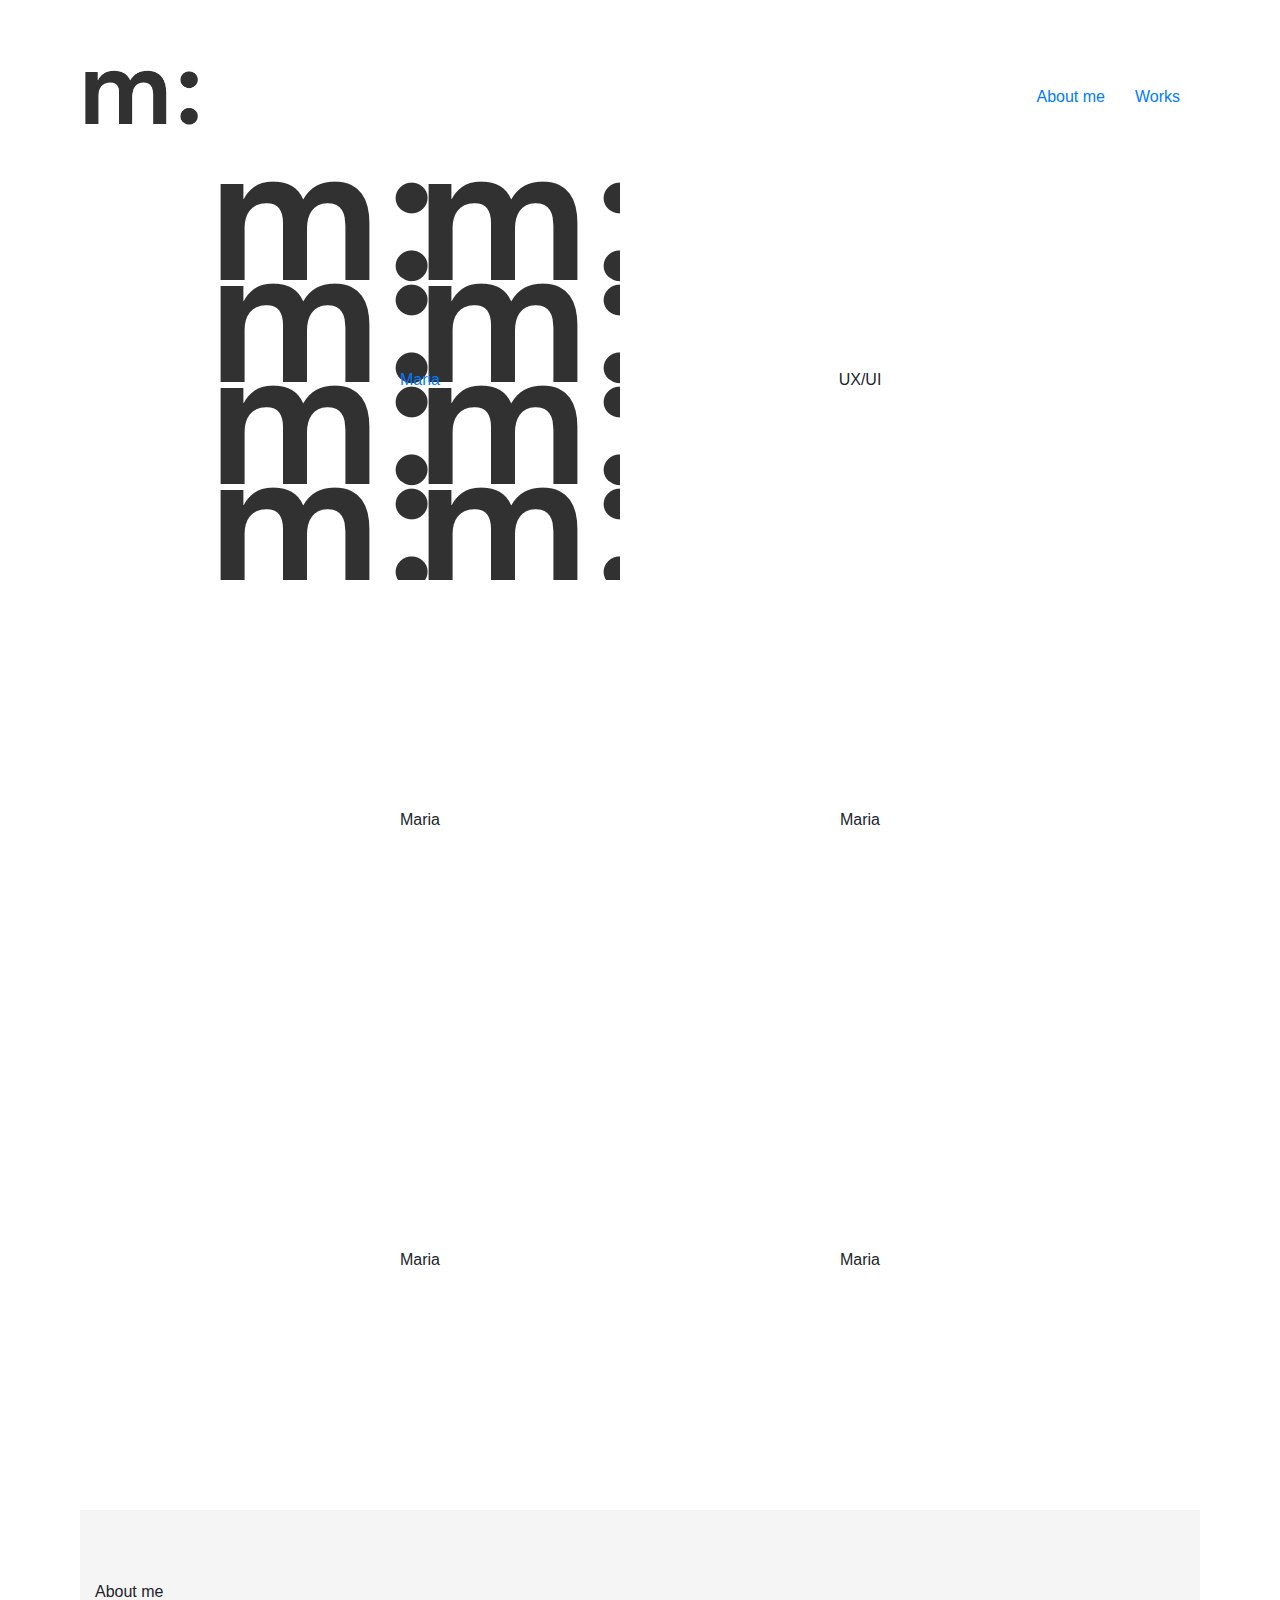
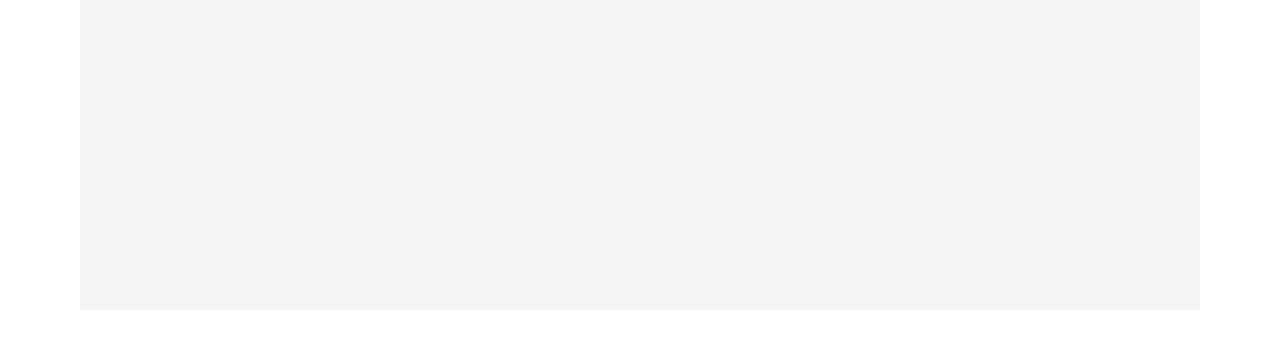
==== index.html @ 59ff1532 "Jueves_25" ====
<html>
    <head>
        <title>María Villar</title>
          <meta charset="UTF-8">
          <meta name="viewport" content="width=device-width, initial-scale=1.0">
          <meta http-equiv="X-UA-Compatible" content="ie=edge">

  <link rel="stylesheet" href="css/reset.css" />
  <link rel="stylesheet" href="css/flexbox.css">

  <link rel="stylesheet" href="https://stackpath.bootstrapcdn.com/bootstrap/4.3.1/css/bootstrap.min.css" integrity="sha384-ggOyR0iXCbMQv3Xipma34MD+dH/1fQ784/j6cY/iJTQUOhcWr7x9JvoRxT2MZw1T" crossorigin="anonymous">
  <script src="https://stackpath.bootstrapcdn.com/bootstrap/4.3.1/js/bootstrap.min.js" integrity="sha384-JjSmVgyd0p3pXB1rRibZUAYoIIy6OrQ6VrjIEaFf/nJGzIxFDsf4x0xIM+B07jRM" crossorigin="anonymous"></script>
  <script src="https://code.jquery.com/jquery-3.3.1.slim.min.js" integrity="sha384-q8i/X+965DzO0rT7abK41JStQIAqVgRVzpbzo5smXKp4YfRvH+8abtTE1Pi6jizo" crossorigin="anonymous"></script>
  <script src="https://cdnjs.cloudflare.com/ajax/libs/popper.js/1.14.7/umd/popper.min.js" integrity="sha384-UO2eT0CpHqdSJQ6hJty5KVphtPhzWj9WO1clHTMGa3JDZwrnQq4sF86dIHNDz0W1" crossorigin="anonymous"></script>
  
  <link rel="stylesheet" href="css/styles.css" />

    </head>
    <body>
    <header>
        <div class="container"> 
					<a href="index.html>">
						<img class="mediana" src="./img/l.png"/>
					</a>
           
        <nav class="topnav-right">
					<ul class="menu">         
						<li><a href="index.html">About me</a></li>
						<li><a href="index.html">Works</a></li>
					</ul>
                    
       </nav>
      </header >
      
  <main>
    <div id="container-boxes"> 

				<div class="box" id="box-img-1">
					<a href="http://home"> 
						Maria
					</a>  
				</div>
		
				<div class="box">UX/UI</div>
				<div class="box">Maria</div>
				<div class="box">Maria</div>
				<div class="box">Maria</div>
				<div class="box">Maria</div>
				

				
			  <section class="box2">
				   <div class="container">About me</div>
        </section>
				
	


    </div>
   
</main>

    </body>
</html>
---- css/flexbox.css ----
.container,.container-fluid{margin-right:auto;margin-left:auto}.container-fluid{padding-right:2rem;padding-left:2rem}.row{box-sizing:border-box;display:-webkit-box;display:-ms-flexbox;display:flex;-webkit-box-flex:0;-ms-flex:0 1 auto;flex:0 1 auto;-webkit-box-orient:horizontal;-webkit-box-direction:normal;-ms-flex-direction:row;flex-direction:row;-ms-flex-wrap:wrap;flex-wrap:wrap;margin-right:-.5rem;margin-left:-.5rem}.row.reverse{-webkit-box-orient:horizontal;-webkit-box-direction:reverse;-ms-flex-direction:row-reverse;flex-direction:row-reverse}.col.reverse{-webkit-box-orient:vertical;-webkit-box-direction:reverse;-ms-flex-direction:column-reverse;flex-direction:column-reverse}.col-xs,.col-xs-1,.col-xs-10,.col-xs-11,.col-xs-12,.col-xs-2,.col-xs-3,.col-xs-4,.col-xs-5,.col-xs-6,.col-xs-7,.col-xs-8,.col-xs-9,.col-xs-offset-0,.col-xs-offset-1,.col-xs-offset-10,.col-xs-offset-11,.col-xs-offset-12,.col-xs-offset-2,.col-xs-offset-3,.col-xs-offset-4,.col-xs-offset-5,.col-xs-offset-6,.col-xs-offset-7,.col-xs-offset-8,.col-xs-offset-9{box-sizing:border-box;-webkit-box-flex:0;-ms-flex:0 0 auto;flex:0 0 auto;padding-right:.5rem;padding-left:.5rem}.col-xs{-webkit-box-flex:1;-ms-flex-positive:1;flex-grow:1;-ms-flex-preferred-size:0;flex-basis:0;max-width:100%}.col-xs-1{-ms-flex-preferred-size:8.33333333%;flex-basis:8.33333333%;max-width:8.33333333%}.col-xs-2{-ms-flex-preferred-size:16.66666667%;flex-basis:16.66666667%;max-width:16.66666667%}.col-xs-3{-ms-flex-preferred-size:25%;flex-basis:25%;max-width:25%}.col-xs-4{-ms-flex-preferred-size:33.33333333%;flex-basis:33.33333333%;max-width:33.33333333%}.col-xs-5{-ms-flex-preferred-size:41.66666667%;flex-basis:41.66666667%;max-width:41.66666667%}.col-xs-6{-ms-flex-preferred-size:50%;flex-basis:50%;max-width:50%}.col-xs-7{-ms-flex-preferred-size:58.33333333%;flex-basis:58.33333333%;max-width:58.33333333%}.col-xs-8{-ms-flex-preferred-size:66.66666667%;flex-basis:66.66666667%;max-width:66.66666667%}.col-xs-9{-ms-flex-preferred-size:75%;flex-basis:75%;max-width:75%}.col-xs-10{-ms-flex-preferred-size:83.33333333%;flex-basis:83.33333333%;max-width:83.33333333%}.col-xs-11{-ms-flex-preferred-size:91.66666667%;flex-basis:91.66666667%;max-width:91.66666667%}.col-xs-12{-ms-flex-preferred-size:100%;flex-basis:100%;max-width:100%}.col-xs-offset-0{margin-left:0}.col-xs-offset-1{margin-left:8.33333333%}.col-xs-offset-2{margin-left:16.66666667%}.col-xs-offset-3{margin-left:25%}.col-xs-offset-4{margin-left:33.33333333%}.col-xs-offset-5{margin-left:41.66666667%}.col-xs-offset-6{margin-left:50%}.col-xs-offset-7{margin-left:58.33333333%}.col-xs-offset-8{margin-left:66.66666667%}.col-xs-offset-9{margin-left:75%}.col-xs-offset-10{margin-left:83.33333333%}.col-xs-offset-11{margin-left:91.66666667%}.start-xs{-webkit-box-pack:start;-ms-flex-pack:start;justify-content:flex-start;text-align:start}.center-xs{-webkit-box-pack:center;-ms-flex-pack:center;justify-content:center;text-align:center}.end-xs{-webkit-box-pack:end;-ms-flex-pack:end;justify-content:flex-end;text-align:end}.top-xs{-webkit-box-align:start;-ms-flex-align:start;align-items:flex-start}.middle-xs{-webkit-box-align:center;-ms-flex-align:center;align-items:center}.bottom-xs{-webkit-box-align:end;-ms-flex-align:end;align-items:flex-end}.around-xs{-ms-flex-pack:distribute;justify-content:space-around}.between-xs{-webkit-box-pack:justify;-ms-flex-pack:justify;justify-content:space-between}.first-xs{-webkit-box-ordinal-group:0;-ms-flex-order:-1;order:-1}.last-xs{-webkit-box-ordinal-group:2;-ms-flex-order:1;order:1}@media only screen and (min-width:48em){.container{width:49rem}.col-sm,.col-sm-1,.col-sm-10,.col-sm-11,.col-sm-12,.col-sm-2,.col-sm-3,.col-sm-4,.col-sm-5,.col-sm-6,.col-sm-7,.col-sm-8,.col-sm-9,.col-sm-offset-0,.col-sm-offset-1,.col-sm-offset-10,.col-sm-offset-11,.col-sm-offset-12,.col-sm-offset-2,.col-sm-offset-3,.col-sm-offset-4,.col-sm-offset-5,.col-sm-offset-6,.col-sm-offset-7,.col-sm-offset-8,.col-sm-offset-9{box-sizing:border-box;-webkit-box-flex:0;-ms-flex:0 0 auto;flex:0 0 auto;padding-right:.5rem;padding-left:.5rem}.col-sm{-webkit-box-flex:1;-ms-flex-positive:1;flex-grow:1;-ms-flex-preferred-size:0;flex-basis:0;max-width:100%}.col-sm-1{-ms-flex-preferred-size:8.33333333%;flex-basis:8.33333333%;max-width:8.33333333%}.col-sm-2{-ms-flex-preferred-size:16.66666667%;flex-basis:16.66666667%;max-width:16.66666667%}.col-sm-3{-ms-flex-preferred-size:25%;flex-basis:25%;max-width:25%}.col-sm-4{-ms-flex-preferred-size:33.33333333%;flex-basis:33.33333333%;max-width:33.33333333%}.col-sm-5{-ms-flex-preferred-size:41.66666667%;flex-basis:41.66666667%;max-width:41.66666667%}.col-sm-6{-ms-flex-preferred-size:50%;flex-basis:50%;max-width:50%}.col-sm-7{-ms-flex-preferred-size:58.33333333%;flex-basis:58.33333333%;max-width:58.33333333%}.col-sm-8{-ms-flex-preferred-size:66.66666667%;flex-basis:66.66666667%;max-width:66.66666667%}.col-sm-9{-ms-flex-preferred-size:75%;flex-basis:75%;max-width:75%}.col-sm-10{-ms-flex-preferred-size:83.33333333%;flex-basis:83.33333333%;max-width:83.33333333%}.col-sm-11{-ms-flex-preferred-size:91.66666667%;flex-basis:91.66666667%;max-width:91.66666667%}.col-sm-12{-ms-flex-preferred-size:100%;flex-basis:100%;max-width:100%}.col-sm-offset-0{margin-left:0}.col-sm-offset-1{margin-left:8.33333333%}.col-sm-offset-2{margin-left:16.66666667%}.col-sm-offset-3{margin-left:25%}.col-sm-offset-4{margin-left:33.33333333%}.col-sm-offset-5{margin-left:41.66666667%}.col-sm-offset-6{margin-left:50%}.col-sm-offset-7{margin-left:58.33333333%}.col-sm-offset-8{margin-left:66.66666667%}.col-sm-offset-9{margin-left:75%}.col-sm-offset-10{margin-left:83.33333333%}.col-sm-offset-11{margin-left:91.66666667%}.start-sm{-webkit-box-pack:start;-ms-flex-pack:start;justify-content:flex-start;text-align:start}.center-sm{-webkit-box-pack:center;-ms-flex-pack:center;justify-content:center;text-align:center}.end-sm{-webkit-box-pack:end;-ms-flex-pack:end;justify-content:flex-end;text-align:end}.top-sm{-webkit-box-align:start;-ms-flex-align:start;align-items:flex-start}.middle-sm{-webkit-box-align:center;-ms-flex-align:center;align-items:center}.bottom-sm{-webkit-box-align:end;-ms-flex-align:end;align-items:flex-end}.around-sm{-ms-flex-pack:distribute;justify-content:space-around}.between-sm{-webkit-box-pack:justify;-ms-flex-pack:justify;justify-content:space-between}.first-sm{-webkit-box-ordinal-group:0;-ms-flex-order:-1;order:-1}.last-sm{-webkit-box-ordinal-group:2;-ms-flex-order:1;order:1}}@media only screen and (min-width:64em){.container{width:65rem}.col-md,.col-md-1,.col-md-10,.col-md-11,.col-md-12,.col-md-2,.col-md-3,.col-md-4,.col-md-5,.col-md-6,.col-md-7,.col-md-8,.col-md-9,.col-md-offset-0,.col-md-offset-1,.col-md-offset-10,.col-md-offset-11,.col-md-offset-12,.col-md-offset-2,.col-md-offset-3,.col-md-offset-4,.col-md-offset-5,.col-md-offset-6,.col-md-offset-7,.col-md-offset-8,.col-md-offset-9{box-sizing:border-box;-webkit-box-flex:0;-ms-flex:0 0 auto;flex:0 0 auto;padding-right:.5rem;padding-left:.5rem}.col-md{-webkit-box-flex:1;-ms-flex-positive:1;flex-grow:1;-ms-flex-preferred-size:0;flex-basis:0;max-width:100%}.col-md-1{-ms-flex-preferred-size:8.33333333%;flex-basis:8.33333333%;max-width:8.33333333%}.col-md-2{-ms-flex-preferred-size:16.66666667%;flex-basis:16.66666667%;max-width:16.66666667%}.col-md-3{-ms-flex-preferred-size:25%;flex-basis:25%;max-width:25%}.col-md-4{-ms-flex-preferred-size:33.33333333%;flex-basis:33.33333333%;max-width:33.33333333%}.col-md-5{-ms-flex-preferred-size:41.66666667%;flex-basis:41.66666667%;max-width:41.66666667%}.col-md-6{-ms-flex-preferred-size:50%;flex-basis:50%;max-width:50%}.col-md-7{-ms-flex-preferred-size:58.33333333%;flex-basis:58.33333333%;max-width:58.33333333%}.col-md-8{-ms-flex-preferred-size:66.66666667%;flex-basis:66.66666667%;max-width:66.66666667%}.col-md-9{-ms-flex-preferred-size:75%;flex-basis:75%;max-width:75%}.col-md-10{-ms-flex-preferred-size:83.33333333%;flex-basis:83.33333333%;max-width:83.33333333%}.col-md-11{-ms-flex-preferred-size:91.66666667%;flex-basis:91.66666667%;max-width:91.66666667%}.col-md-12{-ms-flex-preferred-size:100%;flex-basis:100%;max-width:100%}.col-md-offset-0{margin-left:0}.col-md-offset-1{margin-left:8.33333333%}.col-md-offset-2{margin-left:16.66666667%}.col-md-offset-3{margin-left:25%}.col-md-offset-4{margin-left:33.33333333%}.col-md-offset-5{margin-left:41.66666667%}.col-md-offset-6{margin-left:50%}.col-md-offset-7{margin-left:58.33333333%}.col-md-offset-8{margin-left:66.66666667%}.col-md-offset-9{margin-left:75%}.col-md-offset-10{margin-left:83.33333333%}.col-md-offset-11{margin-left:91.66666667%}.start-md{-webkit-box-pack:start;-ms-flex-pack:start;justify-content:flex-start;text-align:start}.center-md{-webkit-box-pack:center;-ms-flex-pack:center;justify-content:center;text-align:center}.end-md{-webkit-box-pack:end;-ms-flex-pack:end;justify-content:flex-end;text-align:end}.top-md{-webkit-box-align:start;-ms-flex-align:start;align-items:flex-start}.middle-md{-webkit-box-align:center;-ms-flex-align:center;align-items:center}.bottom-md{-webkit-box-align:end;-ms-flex-align:end;align-items:flex-end}.around-md{-ms-flex-pack:distribute;justify-content:space-around}.between-md{-webkit-box-pack:justify;-ms-flex-pack:justify;justify-content:space-between}.first-md{-webkit-box-ordinal-group:0;-ms-flex-order:-1;order:-1}.last-md{-webkit-box-ordinal-group:2;-ms-flex-order:1;order:1}}@media only screen and (min-width:75em){.container{width:76rem}.col-lg,.col-lg-1,.col-lg-10,.col-lg-11,.col-lg-12,.col-lg-2,.col-lg-3,.col-lg-4,.col-lg-5,.col-lg-6,.col-lg-7,.col-lg-8,.col-lg-9,.col-lg-offset-0,.col-lg-offset-1,.col-lg-offset-10,.col-lg-offset-11,.col-lg-offset-12,.col-lg-offset-2,.col-lg-offset-3,.col-lg-offset-4,.col-lg-offset-5,.col-lg-offset-6,.col-lg-offset-7,.col-lg-offset-8,.col-lg-offset-9{box-sizing:border-box;-webkit-box-flex:0;-ms-flex:0 0 auto;flex:0 0 auto;padding-right:.5rem;padding-left:.5rem}.col-lg{-webkit-box-flex:1;-ms-flex-positive:1;flex-grow:1;-ms-flex-preferred-size:0;flex-basis:0;max-width:100%}.col-lg-1{-ms-flex-preferred-size:8.33333333%;flex-basis:8.33333333%;max-width:8.33333333%}.col-lg-2{-ms-flex-preferred-size:16.66666667%;flex-basis:16.66666667%;max-width:16.66666667%}.col-lg-3{-ms-flex-preferred-size:25%;flex-basis:25%;max-width:25%}.col-lg-4{-ms-flex-preferred-size:33.33333333%;flex-basis:33.33333333%;max-width:33.33333333%}.col-lg-5{-ms-flex-preferred-size:41.66666667%;flex-basis:41.66666667%;max-width:41.66666667%}.col-lg-6{-ms-flex-preferred-size:50%;flex-basis:50%;max-width:50%}.col-lg-7{-ms-flex-preferred-size:58.33333333%;flex-basis:58.33333333%;max-width:58.33333333%}.col-lg-8{-ms-flex-preferred-size:66.66666667%;flex-basis:66.66666667%;max-width:66.66666667%}.col-lg-9{-ms-flex-preferred-size:75%;flex-basis:75%;max-width:75%}.col-lg-10{-ms-flex-preferred-size:83.33333333%;flex-basis:83.33333333%;max-width:83.33333333%}.col-lg-11{-ms-flex-preferred-size:91.66666667%;flex-basis:91.66666667%;max-width:91.66666667%}.col-lg-12{-ms-flex-preferred-size:100%;flex-basis:100%;max-width:100%}.col-lg-offset-0{margin-left:0}.col-lg-offset-1{margin-left:8.33333333%}.col-lg-offset-2{margin-left:16.66666667%}.col-lg-offset-3{margin-left:25%}.col-lg-offset-4{margin-left:33.33333333%}.col-lg-offset-5{margin-left:41.66666667%}.col-lg-offset-6{margin-left:50%}.col-lg-offset-7{margin-left:58.33333333%}.col-lg-offset-8{margin-left:66.66666667%}.col-lg-offset-9{margin-left:75%}.col-lg-offset-10{margin-left:83.33333333%}.col-lg-offset-11{margin-left:91.66666667%}.start-lg{-webkit-box-pack:start;-ms-flex-pack:start;justify-content:flex-start;text-align:start}.center-lg{-webkit-box-pack:center;-ms-flex-pack:center;justify-content:center;text-align:center}.end-lg{-webkit-box-pack:end;-ms-flex-pack:end;justify-content:flex-end;text-align:end}.top-lg{-webkit-box-align:start;-ms-flex-align:start;align-items:flex-start}.middle-lg{-webkit-box-align:center;-ms-flex-align:center;align-items:center}.bottom-lg{-webkit-box-align:end;-ms-flex-align:end;align-items:flex-end}.around-lg{-ms-flex-pack:distribute;justify-content:space-around}.between-lg{-webkit-box-pack:justify;-ms-flex-pack:justify;justify-content:space-between}.first-lg{-webkit-box-ordinal-group:0;-ms-flex-order:-1;order:-1}.last-lg{-webkit-box-ordinal-group:2;-ms-flex-order:1;order:1}}
---- css/styles.css ----
@font-face {
    font-family: "Nunito";
    src: url(font-family: 'Nunito', sans-serif;);
  }


.container {
	padding-top: 70px;
	padding-bottom: 20px;
	display: flex;
	justify-content: space-between;
}


img.mediana {
	width: 113px; 
	height: 55px;
}

.menu {
	display: flex;
}

.menu li {
	list-style-type: none;
	margin: 0;
	padding:0;
	
}
  
.menu li a {
	display: block;
	padding: 15px;
	position: relative;
}

.menu li a:hover {
	text-decoration: none;
}

.menu li a::after {
	opacity: 0;
	transition: 200ms;
	content: '';
	position: absolute;
	bottom: 0;
	left: 0;
	right: 0;
	height: 2px;
	background: #000;
	text-decoration: none;
}

.menu li a:hover::after {
	opacity: 1;
}



#container-boxes {
	background-color: rgb(255, 255, 255);
	display: flex;
	flex-wrap: wrap;
	justify-content: center;
	padding: 0px 50px;
}

.box{
	background: rgb(255, 255, 255);
	width: 400px;
	height: 400px;
	margin: 20px;
	padding: 50px;
	border-radius: 0px;

	display: flex;
	justify-content: center;
	align-items: center;
}

.box:hover {
	transition: all 0.17s ease-in-out;
	transform: translateY(5px);
	box-shadow: 5px 5px 20px rgba(202, 202, 202, 0.5)
}

.box2 {
	width:1800px;
	height: 400px;
	background: rgba(235, 235, 235, 0.5);
	margin: 30px;
	margin-bottom:30px 
}

#box-img-1 {
	background-image: url('../img/l.png');
}
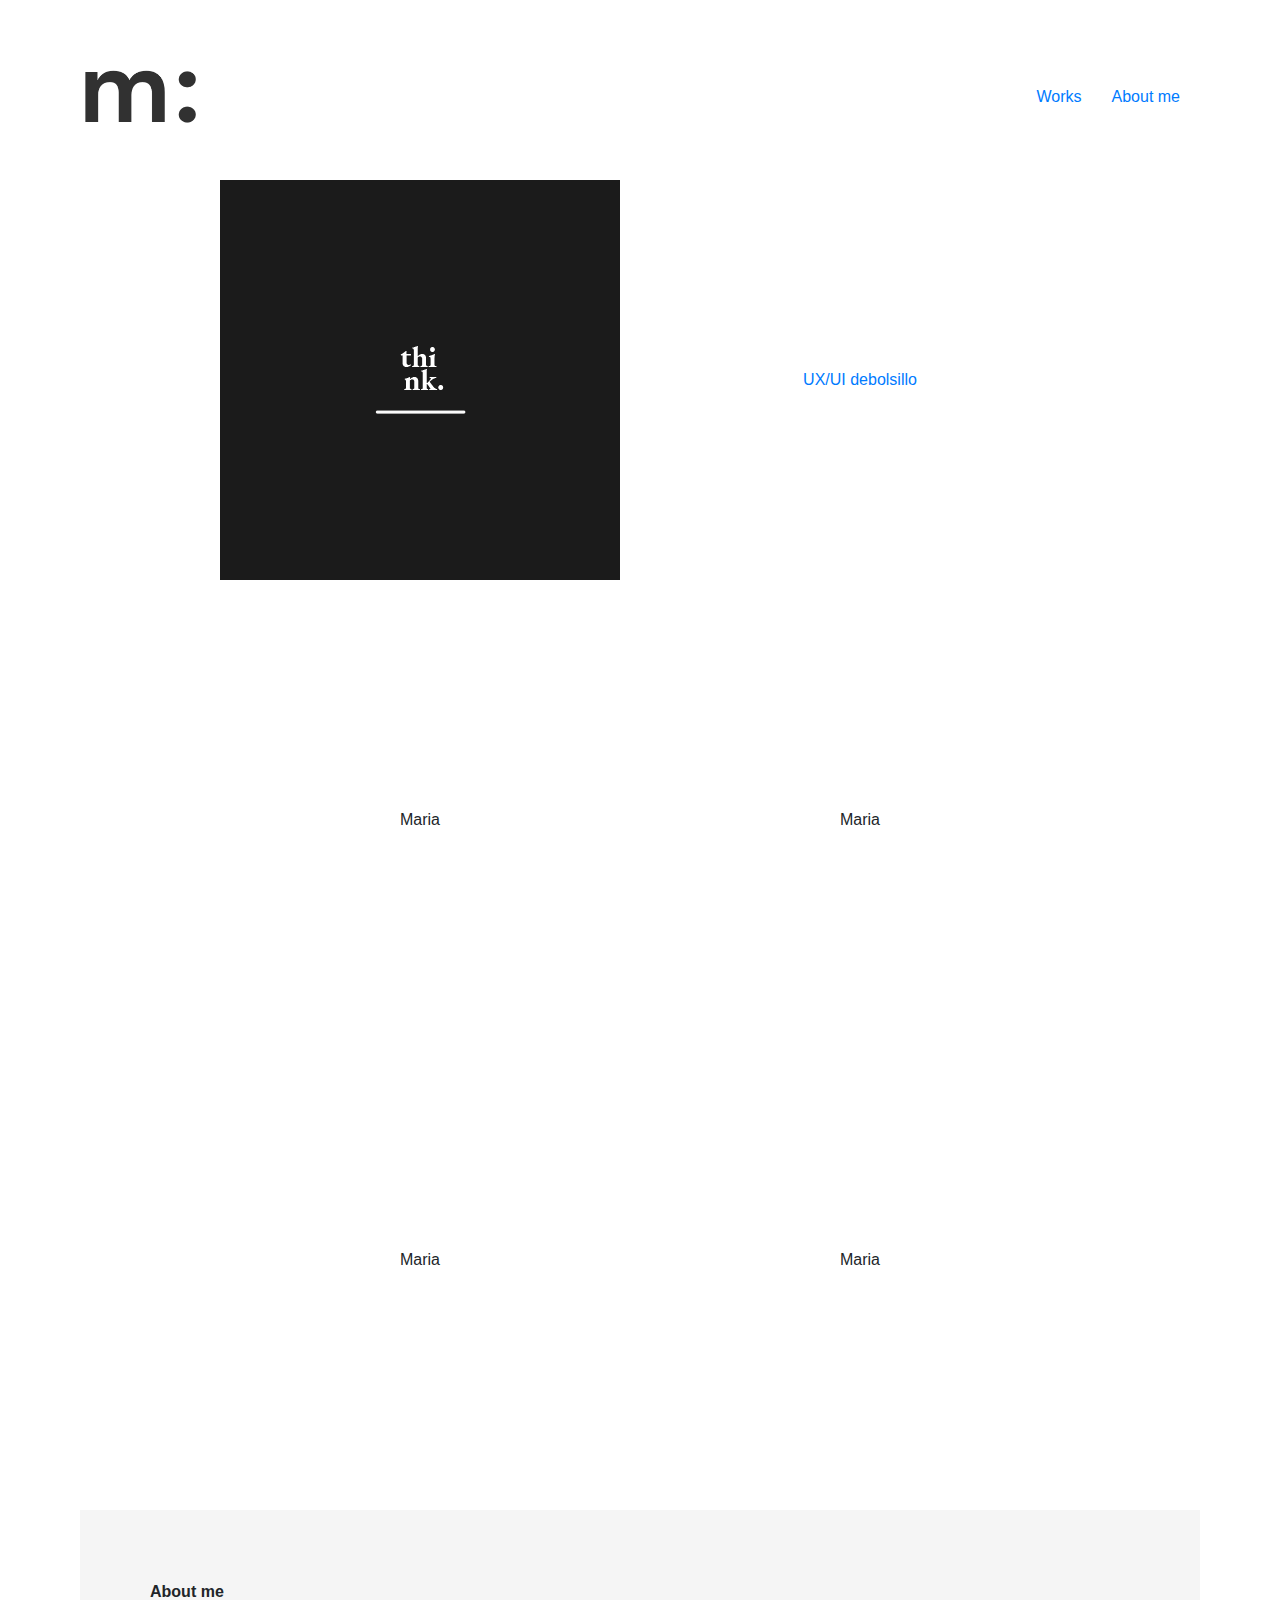
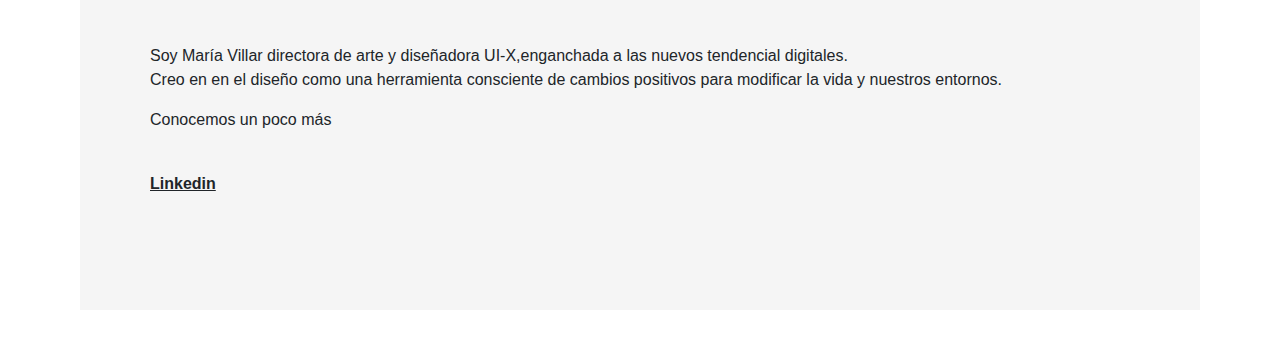
==== commit 3f779674: "viernes 26" ====
--- a/index.html
+++ b/index.html
@@ -25,8 +25,8 @@
            
         <nav class="topnav-right">
 					<ul class="menu">         
+						<li><a href="index.html">Works</a></li>
 						<li><a href="index.html">About me</a></li>
-						<li><a href="index.html">Works</a></li>
 					</ul>
                     
        </nav>
@@ -37,11 +37,16 @@
 
 				<div class="box" id="box-img-1">
 					<a href="http://home"> 
-						Maria
-					</a>  
+				
+				 </a>  
+					
 				</div>
 		
-				<div class="box">UX/UI</div>
+				<div class="box" id="box-img-2">
+					<a href="http://home">
+				UX/UI
+			debolsillo</div>
+			</a>
 				<div class="box">Maria</div>
 				<div class="box">Maria</div>
 				<div class="box">Maria</div>
@@ -50,7 +55,18 @@
 
 				
 			  <section class="box2">
-				   <div class="container">About me</div>
+						<section class="box3">
+					 <p class="font-weight-bold">About me</p>
+				   <p><br/>Soy María Villar directora de arte y diseñadora UI-X,enganchada a las nuevos tendencial digitales. 
+							
+						  <br/>Creo en en el diseño como una herramienta consciente de cambios positivos para modificar la vida y nuestros entornos.
+							<p></p>	
+							<p>Conocemos un poco más</p><br>
+					 <p class="font-weight-bold"><u>Linkedin</u></p>
+					
+							</p>
+					 
+				</div>
         </section>
 				
 	
--- a/css/styles.css
+++ b/css/styles.css
@@ -1,6 +1,6 @@
 @font-face {
-    font-family: "Nunito";
-    src: url(font-family: 'Nunito', sans-serif;);
+    font-family: "avenir";
+    src: url(font-family: avenir-light.ttf);
   }
 
 
@@ -13,8 +13,8 @@
 
 
 img.mediana {
-	width: 113px; 
-	height: 55px;
+	width: 111px; 
+	height: 53px;
 }
 
 .menu {
@@ -40,7 +40,7 @@
 
 .menu li a::after {
 	opacity: 0;
-	transition: 200ms;
+	transition: 100ms;
 	content: '';
 	position: absolute;
 	bottom: 0;
@@ -63,6 +63,7 @@
 	flex-wrap: wrap;
 	justify-content: center;
 	padding: 0px 50px;
+	
 }
 
 .box{
@@ -72,8 +73,7 @@
 	margin: 20px;
 	padding: 50px;
 	border-radius: 0px;
-
-	display: flex;
+  display: flex;
 	justify-content: center;
 	align-items: center;
 }
@@ -93,7 +93,28 @@
 }
 
 #box-img-1 {
-	background-image: url('../img/l.png');
+	background-image: url('../img/Think.png');
+	text-decoration-color:rgb(230, 230, 230)
+}
+
+
+.box3 {
+	margin: 20px;
+	padding: 50px;
+	justify-content: center;
+	text-align: left;
+	
+}
+
+.container-boxes-pag1 {
+	display: flex;
+	flex-wrap: wrap;
+	justify-content: center;
+	padding: 80px 50px;
+	background: rgba(235, 235, 235, 0.5);
+	width: auto;
+	height: 500px;
+	
 }
 
 
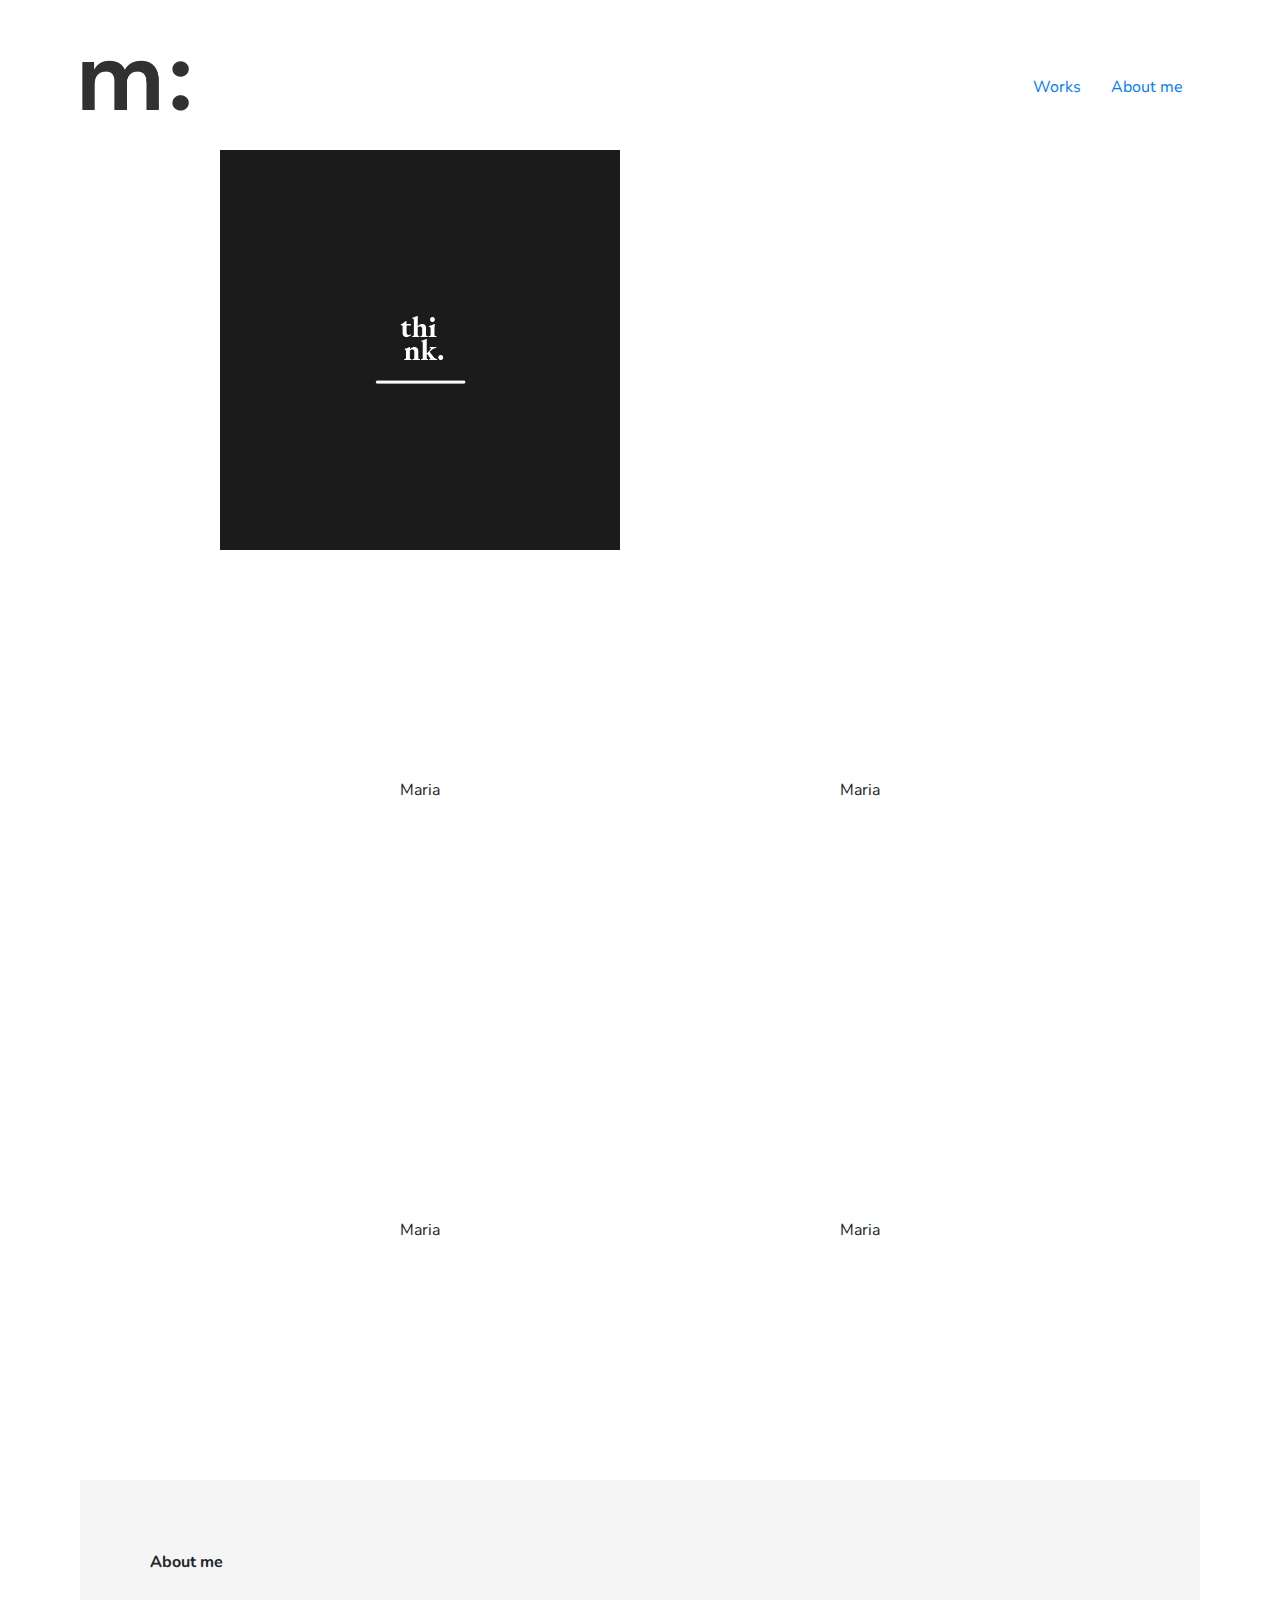
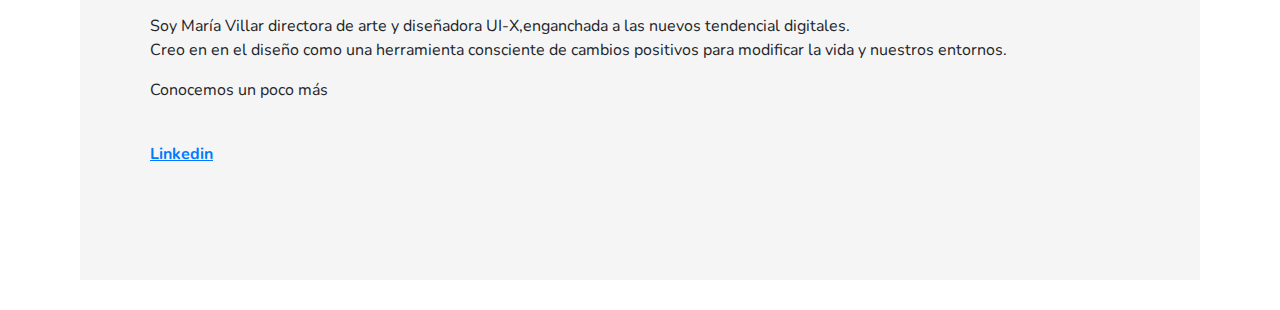
==== commit 6aae8649: "Sábado 27" ====
--- a/index.html
+++ b/index.html
@@ -13,12 +13,12 @@
   <script src="https://code.jquery.com/jquery-3.3.1.slim.min.js" integrity="sha384-q8i/X+965DzO0rT7abK41JStQIAqVgRVzpbzo5smXKp4YfRvH+8abtTE1Pi6jizo" crossorigin="anonymous"></script>
   <script src="https://cdnjs.cloudflare.com/ajax/libs/popper.js/1.14.7/umd/popper.min.js" integrity="sha384-UO2eT0CpHqdSJQ6hJty5KVphtPhzWj9WO1clHTMGa3JDZwrnQq4sF86dIHNDz0W1" crossorigin="anonymous"></script>
   
-  <link rel="stylesheet" href="css/styles.css" />
-
+	<link rel="stylesheet" href="css/styles.css" />
+	<link href="https://fonts.googleapis.com/css?family=Montserrat:100,100i,200,200i,300,300i,400,400i,500,500i,600,600i,700,700i,800,800i,900,900i|Nunito:200,200i,300,300i,400,400i,600,600i,700,700i" rel="stylesheet">
     </head>
     <body>
     <header>
-        <div class="container"> 
+        <div class="containerheader"> 
 					<a href="index.html>">
 						<img class="mediana" src="./img/l.png"/>
 					</a>
@@ -43,10 +43,9 @@
 				</div>
 		
 				<div class="box" id="box-img-2">
-					<a href="http://home">
-				UX/UI
-			debolsillo</div>
-			</a>
+					  <a href="http://home"></div>
+			      </a>
+				
 				<div class="box">Maria</div>
 				<div class="box">Maria</div>
 				<div class="box">Maria</div>
@@ -54,19 +53,17 @@
 				
 
 				
-			  <section class="box2">
-						<section class="box3">
-					 <p class="font-weight-bold">About me</p>
-				   <p><br/>Soy María Villar directora de arte y diseñadora UI-X,enganchada a las nuevos tendencial digitales. 
+			<section class="box2">
+			<section class="box3">
+				<p class="font-weight-bold">About me</p>
+				<p><br/>Soy María Villar directora de arte y diseñadora UI-X,enganchada a las nuevos tendencial digitales. 
 							
-						  <br/>Creo en en el diseño como una herramienta consciente de cambios positivos para modificar la vida y nuestros entornos.
-							<p></p>	
-							<p>Conocemos un poco más</p><br>
-					 <p class="font-weight-bold"><u>Linkedin</u></p>
+				<br/>Creo en en el diseño como una herramienta consciente de cambios positivos para modificar la vida y nuestros entornos.
+				<p>Conocemos un poco más</p><br>
+				<p class="font-weight-bold"> <a href="https://www.linkedin.com/in/mariavillarjimenez/" target="blank"><u>Linkedin</u></a></p>
 					
-							</p>
-					 
-				</div>
+						
+			</div>
         </section>
 				
 	
--- a/css/styles.css
+++ b/css/styles.css
@@ -1,8 +1,5 @@
-@font-face {
-    font-family: "avenir";
-    src: url(font-family: avenir-light.ttf);
-  }
-
+body {font-family: 'Nunito', sans-serif;
+	    }
 
 .container {
 	padding-top: 70px;
@@ -11,10 +8,21 @@
 	justify-content: space-between;
 }
 
+.containerheader{
+	display: flex;
+	justify-content: space-between;
+	padding: 60px 32px 0px 32px;
+
+}
+
+header{
+	padding:0 50px;
+}
+
 
 img.mediana {
-	width: 111px; 
-	height: 53px;
+	width: 107px; 
+	height: 51px;
 }
 
 .menu {
@@ -22,7 +30,7 @@
 }
 
 .menu li {
-	list-style-type: none;
+  list-style-type: none;
 	margin: 0;
 	padding:0;
 	
@@ -106,16 +114,56 @@
 	
 }
 
-.container-boxes-pag1 {
+
+.titulo {
+	
+	margin-left: 80px;
+	text-align: left;
+	
+	
+}
+
+.titulo h1{
+	font-family: 'Montserrat', sans-serif;
+	font-weight: 300;
+	line-height: .4em;
+	
+}
+
+.titulo h2{
+	font-size: .9em;
+	padding-left:5px;
+}
+.container-boxes-pag2 {
+	
+  margin-left: 80px;
+	margin-right: 80px;
+	margin-bottom: 40px;
+  width: auto;
+	height: 500px;
+	background-color: rgb(235, 235, 235, 0.5);
 	display: flex;
 	flex-wrap: wrap;
-	justify-content: center;
-	padding: 80px 50px;
-	background: rgba(235, 235, 235, 0.5);
-	width: auto;
+	padding: 0px 50px;
+	
+
+}
+
+.container-boxes-pag3 {
+	
+  margin-left: 80px;
+	margin-right: 80px;
+  width: auto;
 	height: 500px;
+	background-color: rgba(235, 235, 235, 0.5);
+	display: flex;
+	flex-wrap: wrap;
+	padding: 0px 50px;
 	
+
 }
 
 
 
+
+
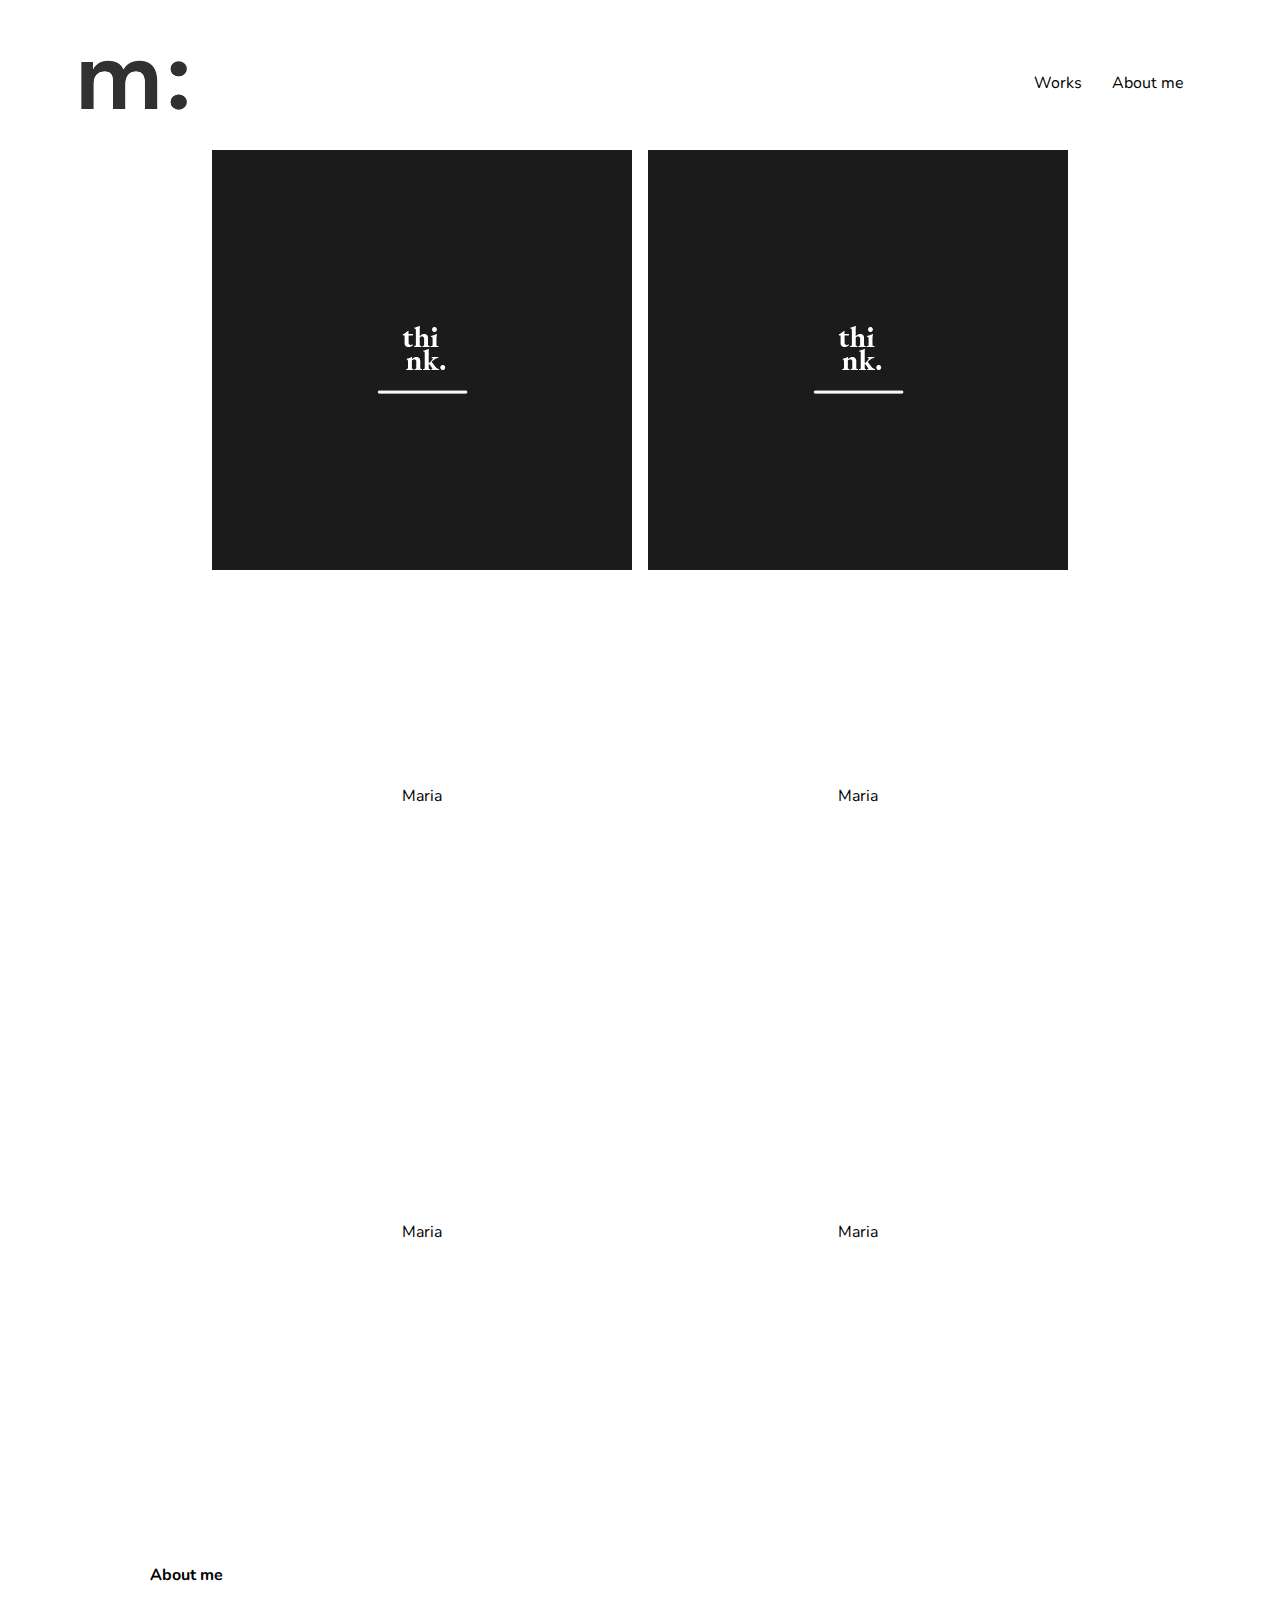
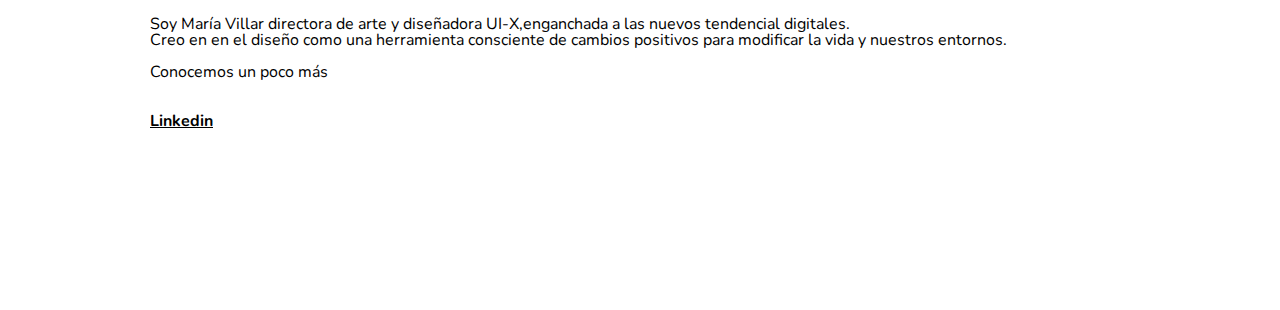
==== commit e043816f: "Sabado 27" ====
--- a/index.html
+++ b/index.html
@@ -3,16 +3,14 @@
         <title>María Villar</title>
           <meta charset="UTF-8">
           <meta name="viewport" content="width=device-width, initial-scale=1.0">
-          <meta http-equiv="X-UA-Compatible" content="ie=edge">
+					<meta http-equiv="X-UA-Compatible" content="ie=edge">
+					<meta name=“viewport” content=“width=device-width, initial-scale=1.0"> 
 
   <link rel="stylesheet" href="css/reset.css" />
   <link rel="stylesheet" href="css/flexbox.css">
 
-  <link rel="stylesheet" href="https://stackpath.bootstrapcdn.com/bootstrap/4.3.1/css/bootstrap.min.css" integrity="sha384-ggOyR0iXCbMQv3Xipma34MD+dH/1fQ784/j6cY/iJTQUOhcWr7x9JvoRxT2MZw1T" crossorigin="anonymous">
-  <script src="https://stackpath.bootstrapcdn.com/bootstrap/4.3.1/js/bootstrap.min.js" integrity="sha384-JjSmVgyd0p3pXB1rRibZUAYoIIy6OrQ6VrjIEaFf/nJGzIxFDsf4x0xIM+B07jRM" crossorigin="anonymous"></script>
-  <script src="https://code.jquery.com/jquery-3.3.1.slim.min.js" integrity="sha384-q8i/X+965DzO0rT7abK41JStQIAqVgRVzpbzo5smXKp4YfRvH+8abtTE1Pi6jizo" crossorigin="anonymous"></script>
-  <script src="https://cdnjs.cloudflare.com/ajax/libs/popper.js/1.14.7/umd/popper.min.js" integrity="sha384-UO2eT0CpHqdSJQ6hJty5KVphtPhzWj9WO1clHTMGa3JDZwrnQq4sF86dIHNDz0W1" crossorigin="anonymous"></script>
   
+	<link rel="stylesheet" href="css/fonts.css" />
 	<link rel="stylesheet" href="css/styles.css" />
 	<link href="https://fonts.googleapis.com/css?family=Montserrat:100,100i,200,200i,300,300i,400,400i,500,500i,600,600i,700,700i,800,800i,900,900i|Nunito:200,200i,300,300i,400,400i,600,600i,700,700i" rel="stylesheet">
     </head>
@@ -26,7 +24,7 @@
         <nav class="topnav-right">
 					<ul class="menu">         
 						<li><a href="index.html">Works</a></li>
-						<li><a href="index.html">About me</a></li>
+						<li><a href="#titulosnegritas">About me</a></li>
 					</ul>
                     
        </nav>
@@ -36,14 +34,14 @@
     <div id="container-boxes"> 
 
 				<div class="box" id="box-img-1">
-					<a href="http://home"> 
+					<a href="project_1.html"> 
 				
 				 </a>  
 					
 				</div>
 		
 				<div class="box" id="box-img-2">
-					  <a href="http://home"></div>
+					  <a href="project_1.html"></div>
 			      </a>
 				
 				<div class="box">Maria</div>
@@ -55,12 +53,15 @@
 				
 			<section class="box2">
 			<section class="box3">
-				<p class="font-weight-bold">About me</p>
-				<p><br/>Soy María Villar directora de arte y diseñadora UI-X,enganchada a las nuevos tendencial digitales. 
-							
-				<br/>Creo en en el diseño como una herramienta consciente de cambios positivos para modificar la vida y nuestros entornos.
-				<p>Conocemos un poco más</p><br>
-				<p class="font-weight-bold"> <a href="https://www.linkedin.com/in/mariavillarjimenez/" target="blank"><u>Linkedin</u></a></p>
+				<p id="titulosnegritas"class="titulosnegritas">About me</p>
+				<br>
+				<p>Soy María Villar directora de arte y diseñadora UI-X,enganchada a las nuevos tendencial digitales. 
+				<p>Creo en en el diseño como una herramienta consciente de cambios positivos para modificar la vida y nuestros entornos.</p>
+				</p>
+
+				<br>
+				<p class= "titulonegrita2">Conocemos un poco más</p><br>
+				<p class="titulosnegritas"> <a href="https://www.linkedin.com/in/mariavillarjimenez/" target="blank"><u>Linkedin</u></a></p>
 					
 						
 			</div>
--- a/css/styles.css
+++ b/css/styles.css
@@ -1,5 +1,18 @@
-body {font-family: 'Nunito', sans-serif;
-	    }
+body {
+	font-family: 'Nunito', sans-serif;
+}
+html {
+	width:100%;
+	scroll-behavior: smooth;
+}
+
+a {
+	color: #000;
+	text-decoration: none;
+}
+a:hover {
+	color: #000;
+}
 
 .container {
 	padding-top: 70px;
@@ -11,8 +24,8 @@
 .containerheader{
 	display: flex;
 	justify-content: space-between;
-	padding: 60px 32px 0px 32px;
-
+	padding: 60px 31px 0px 31px;
+  margin-bottom:32px;
 }
 
 header{
@@ -21,8 +34,8 @@
 
 
 img.mediana {
-	width: 107px; 
-	height: 51px;
+	width: 106px; 
+	height: 50px;
 }
 
 .menu {
@@ -63,8 +76,6 @@
 	opacity: 1;
 }
 
-
-
 #container-boxes {
 	background-color: rgb(255, 255, 255);
 	display: flex;
@@ -78,10 +89,10 @@
 	background: rgb(255, 255, 255);
 	width: 400px;
 	height: 400px;
-	margin: 20px;
-	padding: 50px;
+	margin: 8px;
+	padding: 10px;
 	border-radius: 0px;
-  display: flex;
+	display: flex;
 	justify-content: center;
 	align-items: center;
 }
@@ -95,13 +106,14 @@
 .box2 {
 	width:1800px;
 	height: 400px;
-	background: rgba(235, 235, 235, 0.5);
+	background: none;
 	margin: 30px;
 	margin-bottom:30px 
 }
 
-#box-img-1 {
+#box-img-1,#box-img-2 {
 	background-image: url('../img/Think.png');
+	background-position: center;
 	text-decoration-color:rgb(230, 230, 230)
 }
 
@@ -121,21 +133,24 @@
 	text-align: left;
 	
 	
+	
 }
 
 .titulo h1{
 	font-family: 'Montserrat', sans-serif;
-	font-weight: 300;
-	line-height: .4em;
+	font-size:2em;
+	line-height: .9em;
 	
 }
 
 .titulo h2{
-	font-size: .9em;
+	font-size: 1em;
 	padding-left:5px;
+	line-height: 1.8em;
 }
+
 .container-boxes-pag2 {
-	
+	margin-top: 20px;
   margin-left: 80px;
 	margin-right: 80px;
 	margin-bottom: 40px;
@@ -163,7 +178,22 @@
 
 }
 
+.titulosnegritas{
+font-weight: bold;
+line-height: 50px;
+}
+
+.titulosnegritas2{
+	font-weight: bold;
+	margin: 30px;
+	
+	}
+
+@media (max-width:375px){
+
+}
 
 
 
 
+
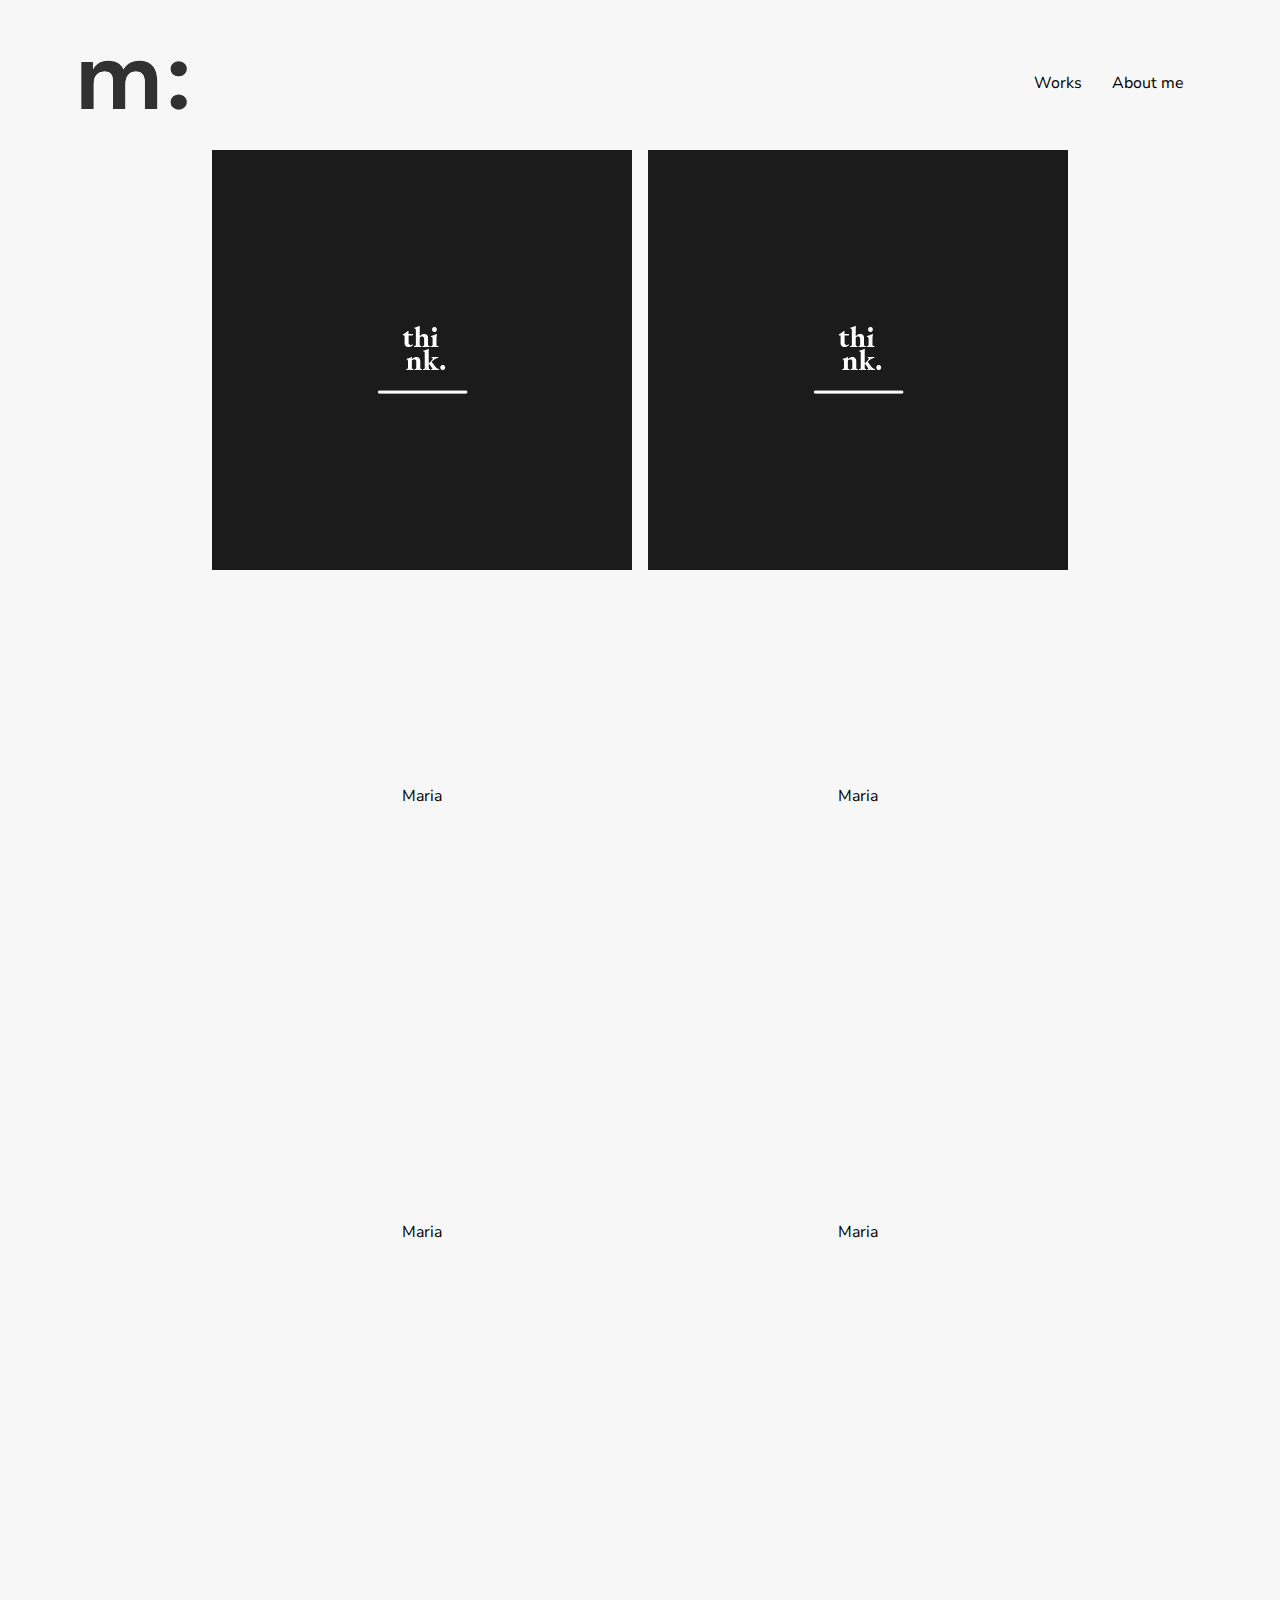
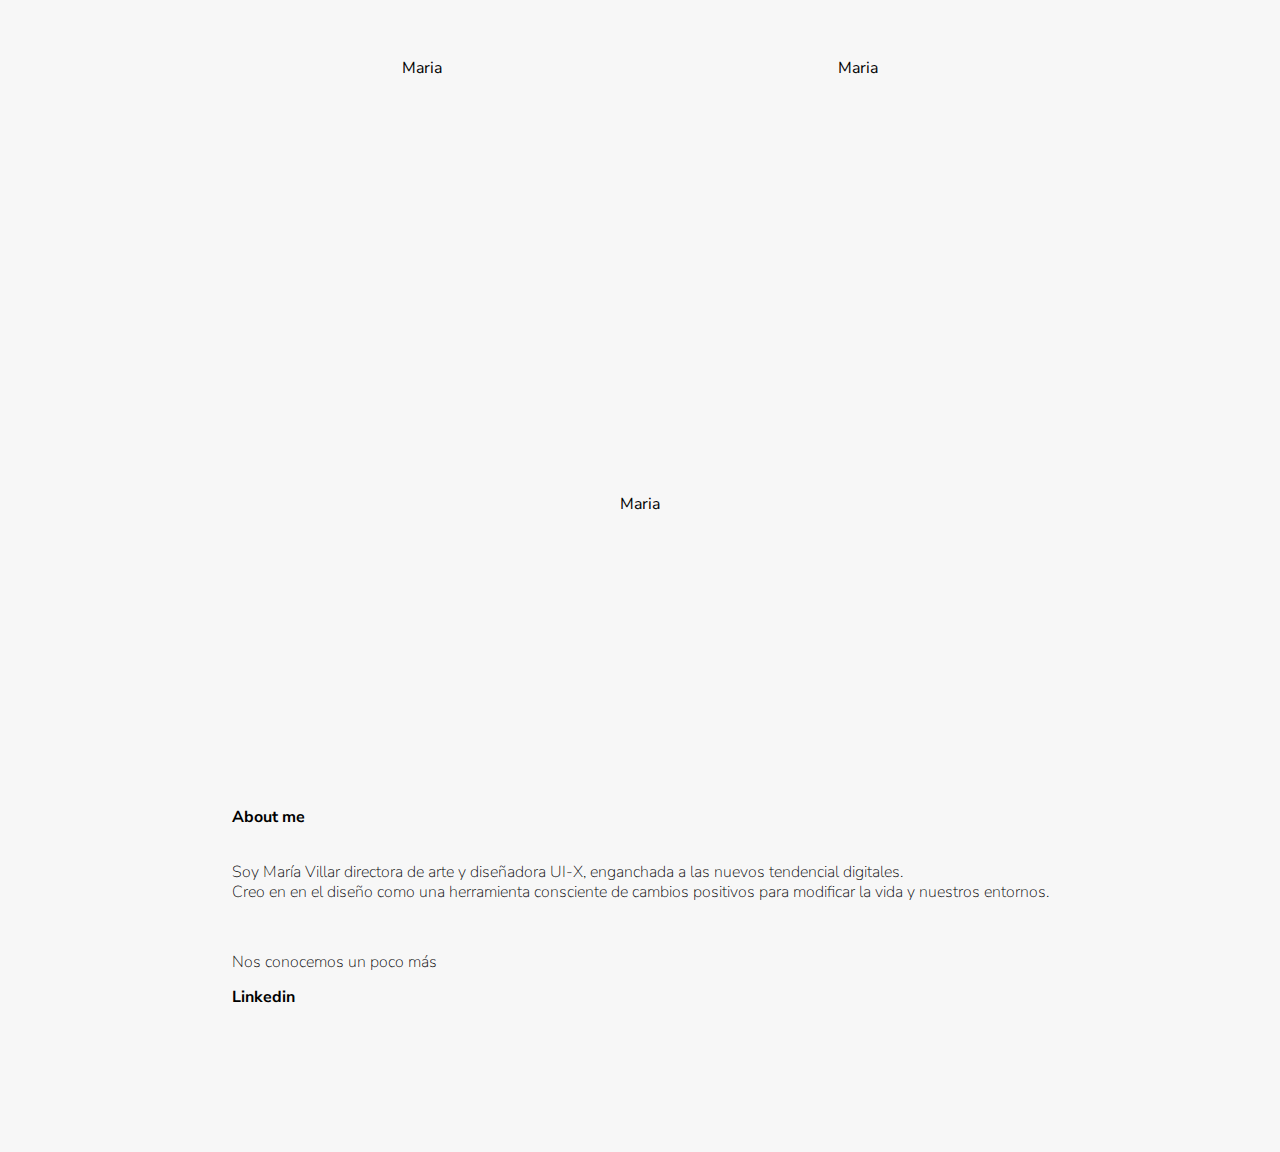
==== commit 1d8fd30a: "Sabado_2" ====
--- a/index.html
+++ b/index.html
@@ -5,6 +5,7 @@
           <meta name="viewport" content="width=device-width, initial-scale=1.0">
 					<meta http-equiv="X-UA-Compatible" content="ie=edge">
 					<meta name=“viewport” content=“width=device-width, initial-scale=1.0"> 
+				
 
   <link rel="stylesheet" href="css/reset.css" />
   <link rel="stylesheet" href="css/flexbox.css">
@@ -12,7 +13,8 @@
   
 	<link rel="stylesheet" href="css/fonts.css" />
 	<link rel="stylesheet" href="css/styles.css" />
-	<link href="https://fonts.googleapis.com/css?family=Montserrat:100,100i,200,200i,300,300i,400,400i,500,500i,600,600i,700,700i,800,800i,900,900i|Nunito:200,200i,300,300i,400,400i,600,600i,700,700i" rel="stylesheet">
+  <link href="https://fonts.googleapis.com/css?family=Nunito+Sans:200,200i,300,300i,400,400i,600,600i,700,700i,800,800i,900,900i" rel="stylesheet">
+
     </head>
     <body>
     <header>
@@ -48,23 +50,29 @@
 				<div class="box">Maria</div>
 				<div class="box">Maria</div>
 				<div class="box">Maria</div>
+				<div class="box">Maria</div>
+				<div class="box">Maria</div>
+				<div class="box">Maria</div>
 				
-
-				
-			<section class="box2">
+			
+			
+			<section class="fondo">
 			<section class="box3">
 				<p id="titulosnegritas"class="titulosnegritas">About me</p>
 				<br>
-				<p>Soy María Villar directora de arte y diseñadora UI-X,enganchada a las nuevos tendencial digitales. 
-				<p>Creo en en el diseño como una herramienta consciente de cambios positivos para modificar la vida y nuestros entornos.</p>
+				<p>Soy María Villar directora de arte y diseñadora UI-X, enganchada a las nuevos tendencial digitales. 
+				<p>Creo en en el diseño como una herramienta consciente de cambios positivos 
+					 para modificar la vida y nuestros entornos.</p>
 				</p>
 
 				<br>
-				<p class= "titulonegrita2">Conocemos un poco más</p><br>
-				<p class="titulosnegritas"> <a href="https://www.linkedin.com/in/mariavillarjimenez/" target="blank"><u>Linkedin</u></a></p>
-					
-						
+				<div class="container-conocernos">
+				<p class= "titulonegrita2">Nos conocemos un poco más</p>
+				<p class="titulosnegritas"> 
+				<a href="https://www.linkedin.com/in/mariavillarjimenez/" style="text-decoration:none">Linkedin</a>
+				</p>		
 			</div>
+		</div>
         </section>
 				
 	
--- a/css/styles.css
+++ b/css/styles.css
@@ -1,14 +1,18 @@
 body {
-	font-family: 'Nunito', sans-serif;
-}
+	font-family: 'Nunito Sans', sans-serif;
+	background-color: rgb(247, 247, 247)
+}
+
 html {
 	width:100%;
 	scroll-behavior: smooth;
 }
 
+
 a {
 	color: #000;
 	text-decoration: none;
+	
 }
 a:hover {
 	color: #000;
@@ -53,6 +57,7 @@
 	display: block;
 	padding: 15px;
 	position: relative;
+	
 }
 
 .menu li a:hover {
@@ -77,7 +82,7 @@
 }
 
 #container-boxes {
-	background-color: rgb(255, 255, 255);
+	background-color: rgb(247, 247, 247);
 	display: flex;
 	flex-wrap: wrap;
 	justify-content: center;
@@ -86,7 +91,7 @@
 }
 
 .box{
-	background: rgb(255, 255, 255);
+	background: rgb(247, 247, 247);
 	width: 400px;
 	height: 400px;
 	margin: 8px;
@@ -103,12 +108,13 @@
 	box-shadow: 5px 5px 20px rgba(202, 202, 202, 0.5)
 }
 
-.box2 {
-	width:1800px;
+.fondo {
+	width: auto;
 	height: 400px;
 	background: none;
-	margin: 30px;
 	margin-bottom:30px 
+	
+  
 }
 
 #box-img-1,#box-img-2 {
@@ -123,6 +129,8 @@
 	padding: 50px;
 	justify-content: center;
 	text-align: left;
+	font-weight: 100;
+	line-height: 20px;
 	
 }
 
@@ -131,8 +139,6 @@
 	
 	margin-left: 80px;
 	text-align: left;
-	
-	
 	
 }
 
@@ -161,7 +167,6 @@
 	flex-wrap: wrap;
 	padding: 0px 50px;
 	
-
 }
 
 .container-boxes-pag3 {
@@ -175,25 +180,32 @@
 	flex-wrap: wrap;
 	padding: 0px 50px;
 	
-
-}
-
-.titulosnegritas{
+}
+
+.titulosnegritas {
 font-weight: bold;
 line-height: 50px;
-}
-
-.titulosnegritas2{
+
+
+}
+
+.titulosnegritas2 {
 	font-weight: bold;
 	margin: 30px;
 	
-	}
+}
 
 @media (max-width:375px){
-
-}
-
-
-
-
-
+}
+
+.containerpaginathink {
+margin-top: 60px;
+}
+.container-conocernos {
+	margin-top: 30px;
+
+}
+
+
+
+
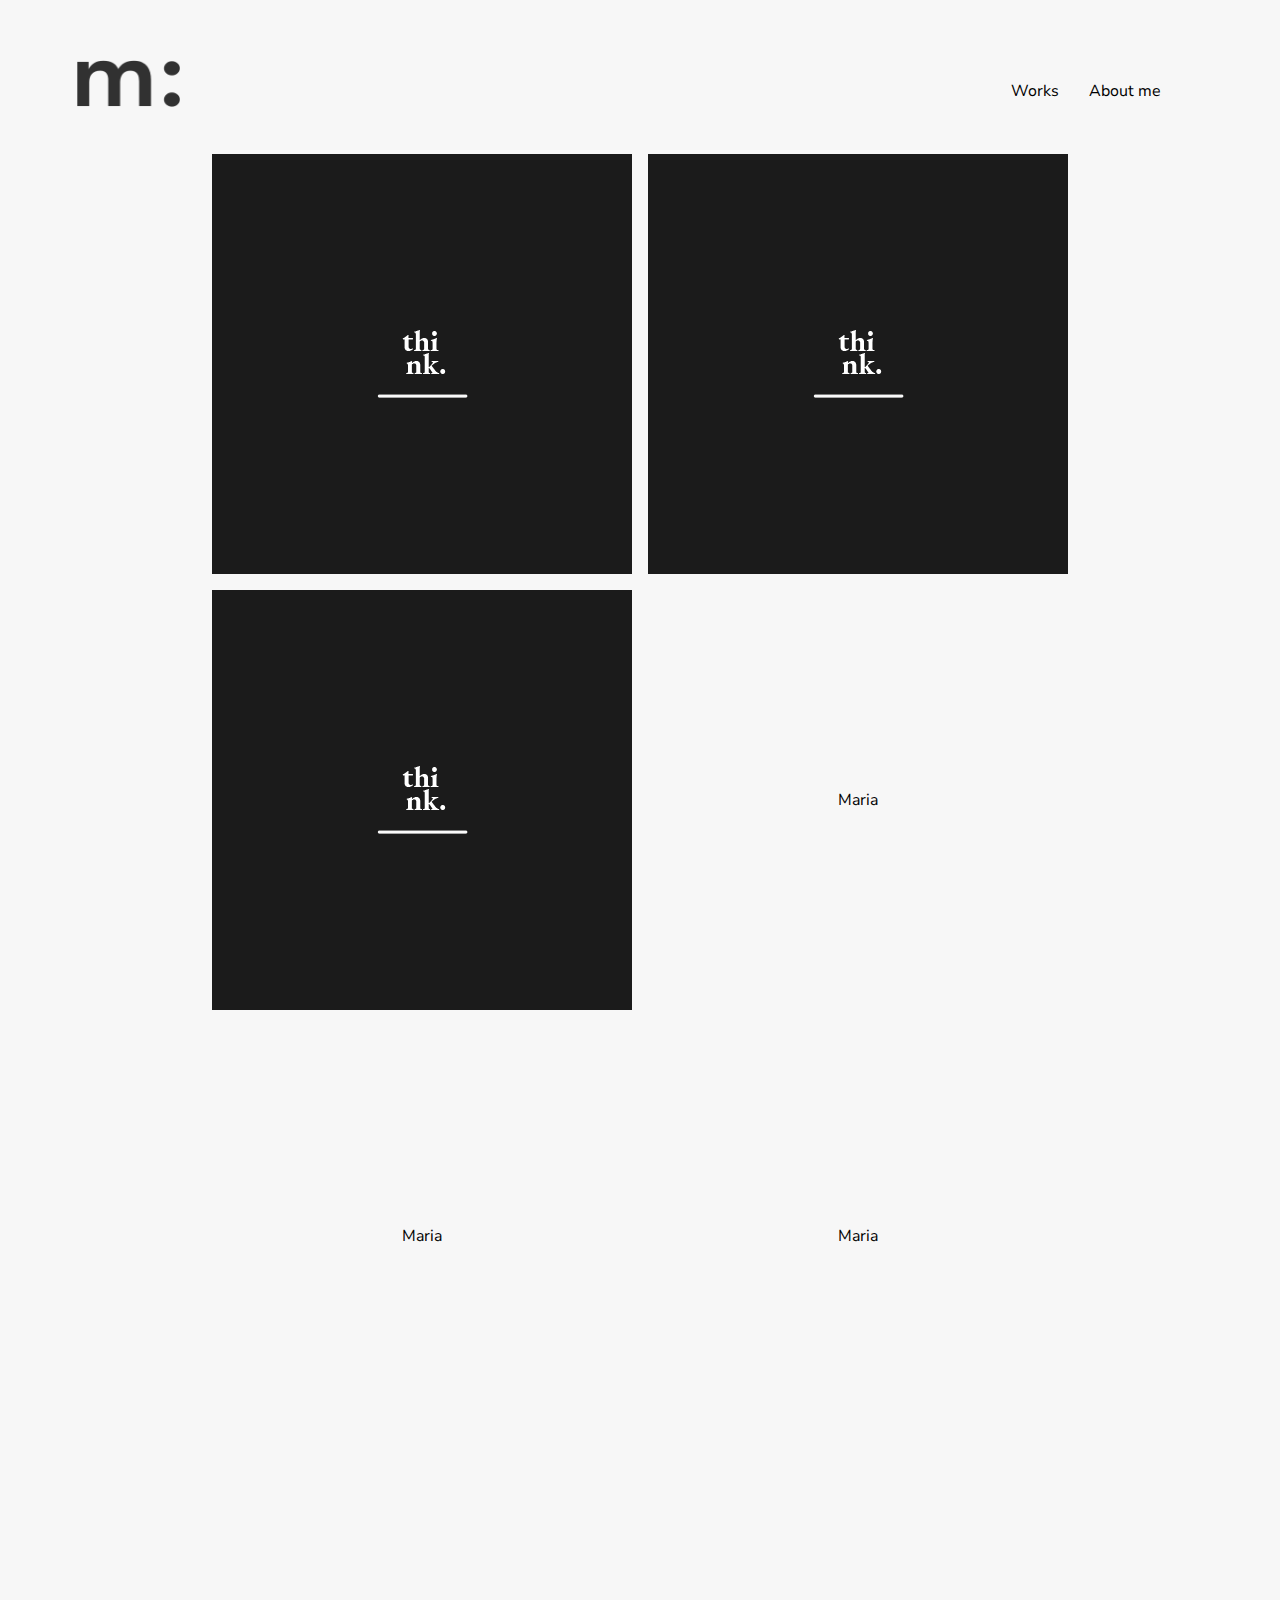
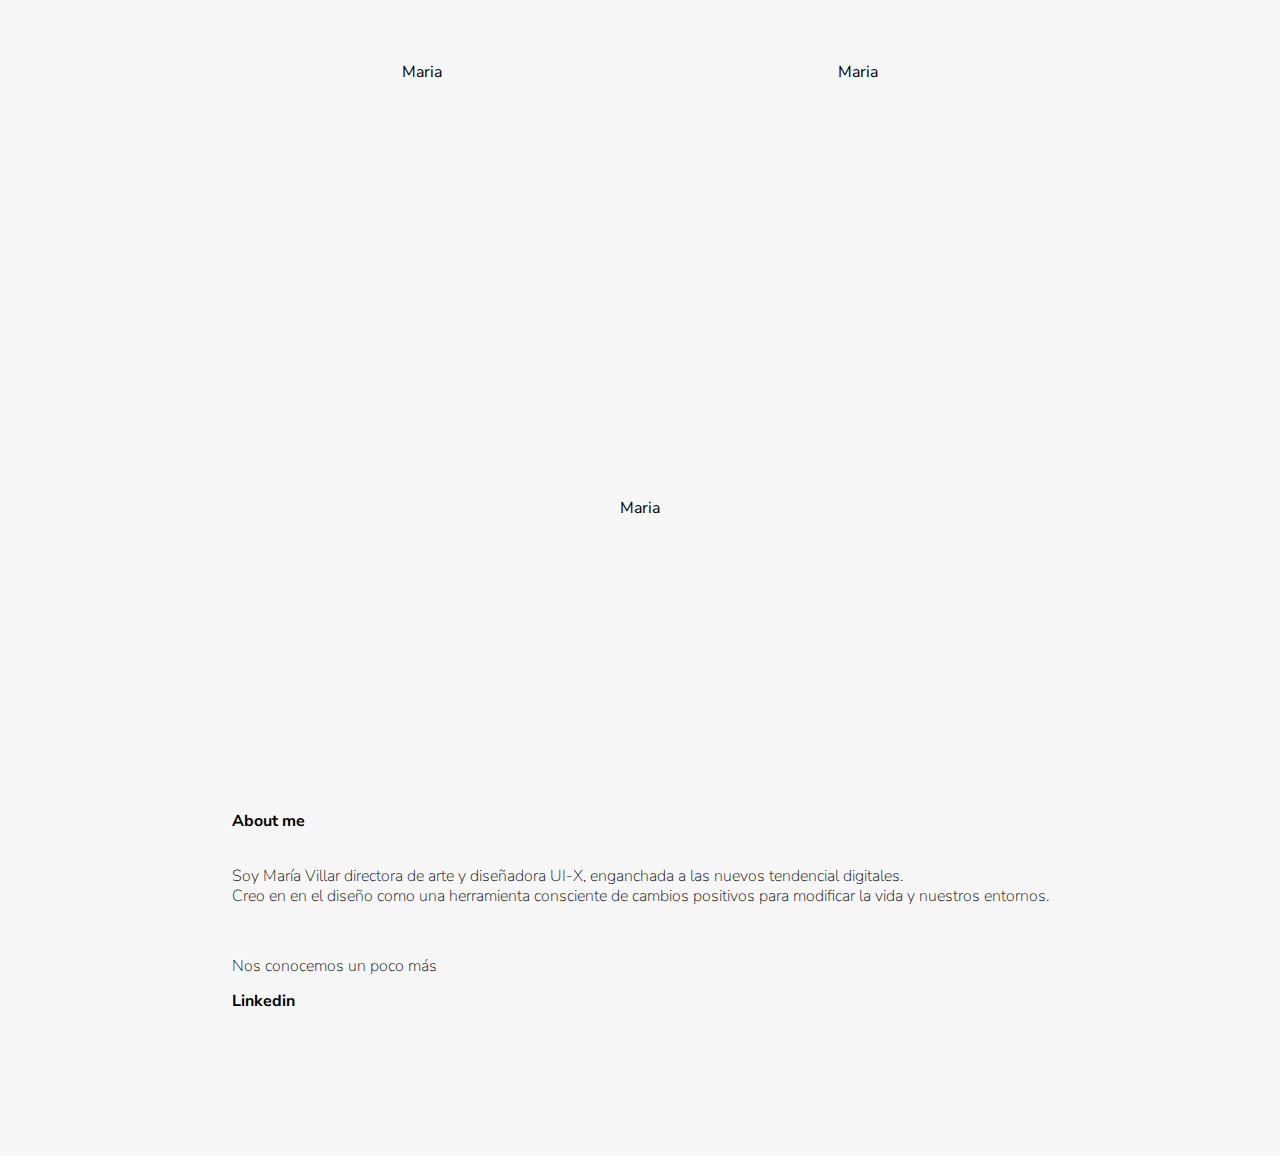
==== commit 3af6420b: "Lunes 28" ====
--- a/index.html
+++ b/index.html
@@ -44,7 +44,11 @@
 		
 				<div class="box" id="box-img-2">
 					  <a href="project_1.html"></div>
-			      </a>
+						</a>
+						
+						<div class="box" id="box-img-3">
+								<a href="project_1.html"></div>
+								</a>
 				
 				<div class="box">Maria</div>
 				<div class="box">Maria</div>
@@ -52,7 +56,7 @@
 				<div class="box">Maria</div>
 				<div class="box">Maria</div>
 				<div class="box">Maria</div>
-				<div class="box">Maria</div>
+				
 				
 			
 			
--- a/css/styles.css
+++ b/css/styles.css
@@ -28,7 +28,7 @@
 .containerheader{
 	display: flex;
 	justify-content: space-between;
-	padding: 60px 31px 0px 31px;
+	padding: 60px 27px 0px 27px;
   margin-bottom:32px;
 }
 
@@ -38,8 +38,9 @@
 
 
 img.mediana {
-	width: 106px; 
-	height: 50px;
+	width: 103px; 
+	height: 47px;
+	
 }
 
 .menu {
@@ -117,7 +118,7 @@
   
 }
 
-#box-img-1,#box-img-2 {
+#box-img-1,#box-img-2,#box-img-3 {
 	background-image: url('../img/Think.png');
 	background-position: center;
 	text-decoration-color:rgb(230, 230, 230)
@@ -143,7 +144,7 @@
 }
 
 .titulo h1{
-	font-family: 'Montserrat', sans-serif;
+	font-family: 'nunito';
 	font-size:2em;
 	line-height: .9em;
 	
@@ -179,6 +180,7 @@
 	display: flex;
 	flex-wrap: wrap;
 	padding: 0px 50px;
+	margin-bottom: 90px;
 	
 }
 
@@ -202,10 +204,55 @@
 margin-top: 60px;
 }
 .container-conocernos {
-	margin-top: 30px;
-
-}
-
-
-
-
+margin-top: 30px;
+
+}
+.topnav-right {
+padding: 8px 27px 0px 27px;
+
+}
+
+.container-boxes-texto1 {
+margin-top: 80px;
+margin-left: 200px;
+margin-right: 900px;
+margin-bottom: 180px;
+width: auto;
+height: 300px;
+display: flex;
+flex-wrap: wrap;
+padding: 0px 50px;
+text-justify: left
+font-size: 1em;
+padding-left: 5px;
+line-height: 1.8em;
+justify-content: flex-start;
+}
+
+.container-boxes-texto2 {
+margin-top: 80px;
+margin-left: 600px;
+margin-right: 300px;
+margin-bottom: 300px;
+width: auto;
+height: 300px;
+display: flex;
+flex-wrap: wrap;
+padding: 0px 10px 0px 20px;
+text-justify: left
+font-size: 1em;
+padding-left: 90px;
+line-height: 1.8em;
+justify-content: flex-start;
+}
+	
+
+
+.container-prototype {
+font-weight: bold;
+
+}
+
+
+
+
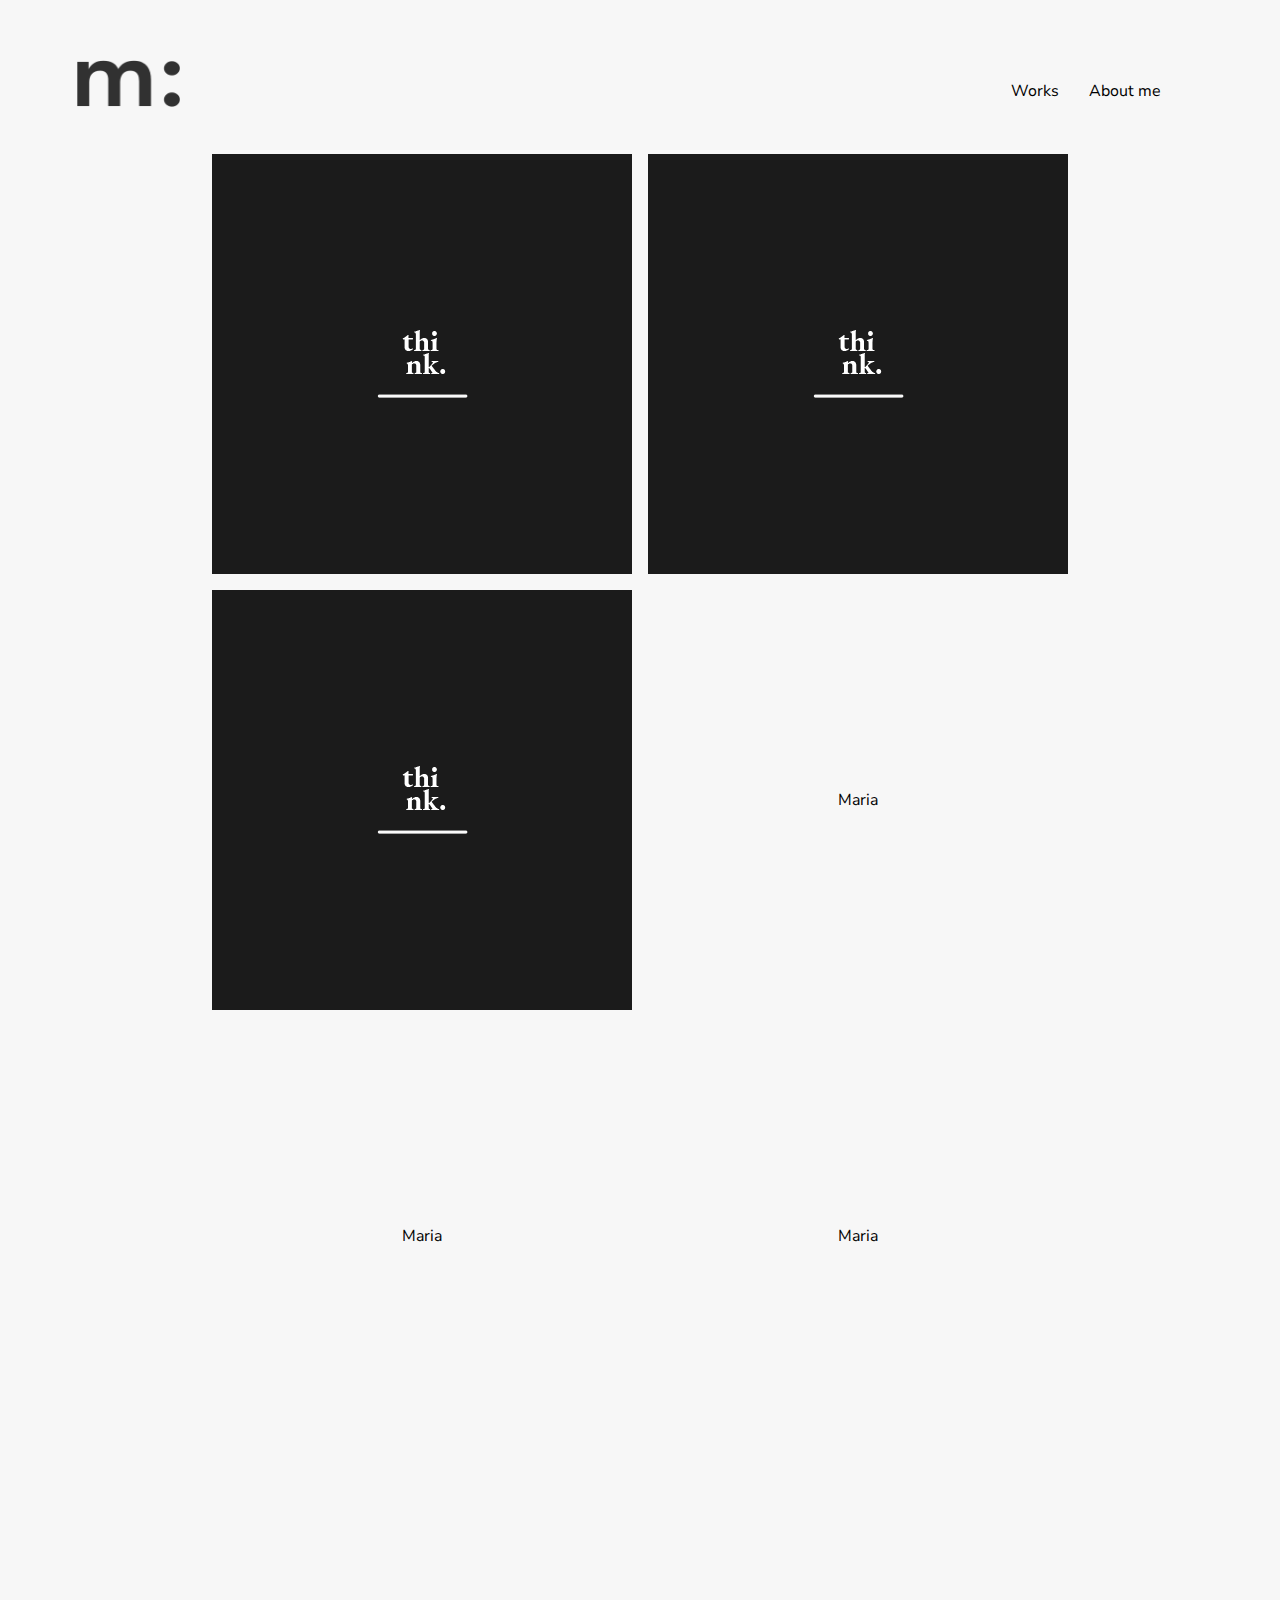
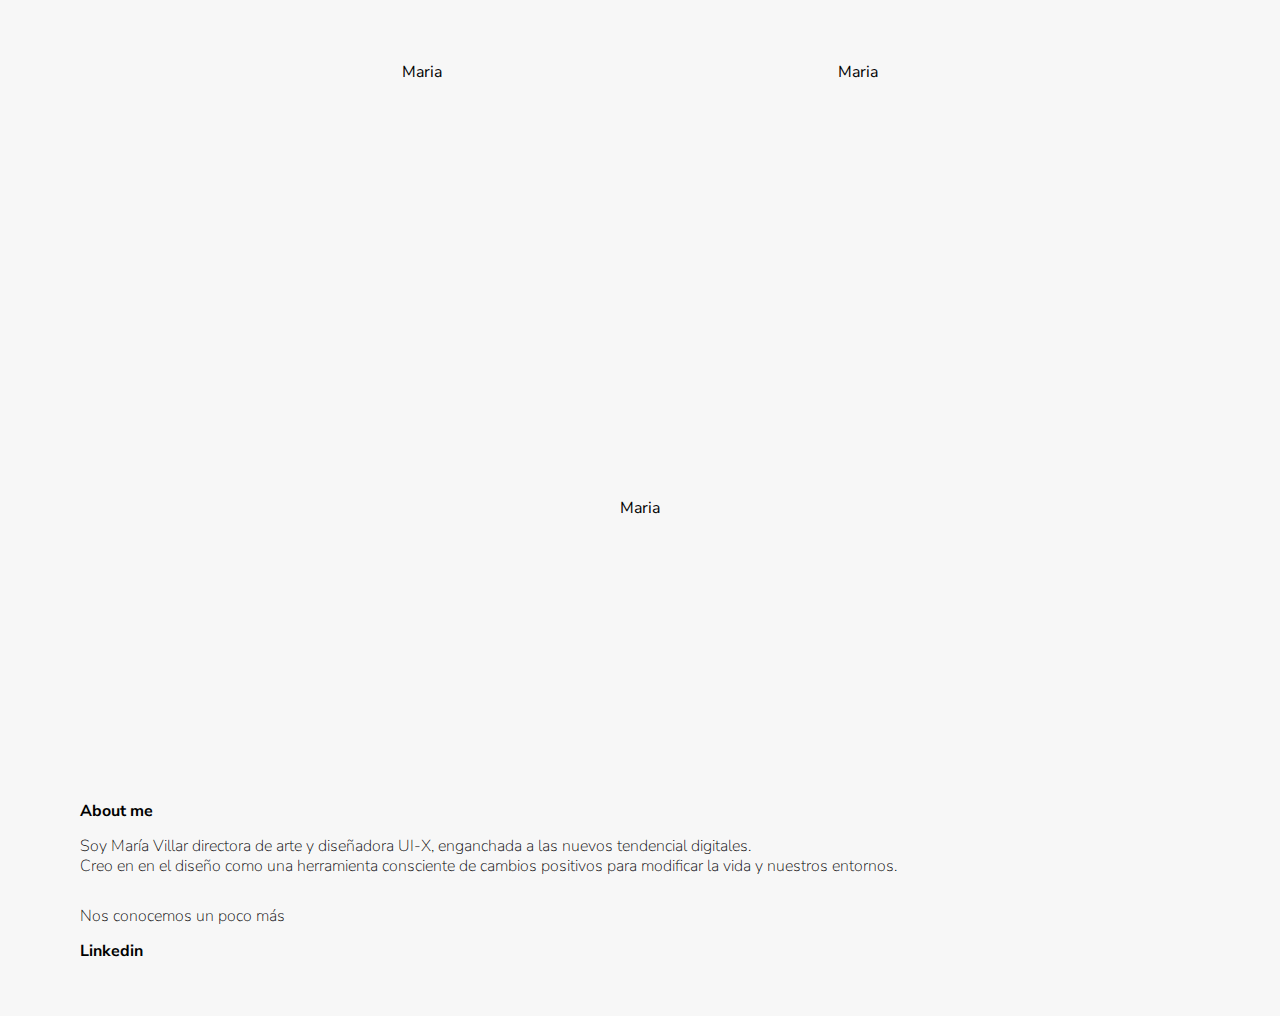
==== commit b4289e8b: "Viernes may" ====
--- a/index.html
+++ b/index.html
@@ -1,90 +1,75 @@
 <html>
-    <head>
-        <title>María Villar</title>
-          <meta charset="UTF-8">
-          <meta name="viewport" content="width=device-width, initial-scale=1.0">
-					<meta http-equiv="X-UA-Compatible" content="ie=edge">
-					<meta name=“viewport” content=“width=device-width, initial-scale=1.0"> 
-				
-
-  <link rel="stylesheet" href="css/reset.css" />
-  <link rel="stylesheet" href="css/flexbox.css">
-
-  
+<head>
+	<title>María Villar</title>
+	<meta charset="UTF-8">
+	<meta name="viewport" content="width=device-width, initial-scale=1.0">
+	<meta http-equiv="X-UA-Compatible" content="ie=edge">
+	<meta name=“viewport” content=“width=device-width, initial-scale=1.0"> 
+	
+	
+	<link rel="stylesheet" href="css/reset.css" />
+	<link rel="stylesheet" href="css/flexbox.css">
+	
+	
 	<link rel="stylesheet" href="css/fonts.css" />
 	<link rel="stylesheet" href="css/styles.css" />
-  <link href="https://fonts.googleapis.com/css?family=Nunito+Sans:200,200i,300,300i,400,400i,600,600i,700,700i,800,800i,900,900i" rel="stylesheet">
+	<link href="https://fonts.googleapis.com/css?family=Nunito+Sans:200,200i,300,300i,400,400i,600,600i,700,700i,800,800i,900,900i" rel="stylesheet">
+	
+</head>
+<body>
+	<header>
+		<div class="containerheader"> 
+			<a href="index.html>">
+				<img class="mediana" src="./img/l.png"/>
+			</a>
+			
+			<nav class="topnav-right">
+				<ul class="menu">         
+					<li><a href="index.html">Works</a></li>
+					<li><a href="#titulosnegritas">About me</a></li>
+				</ul>
+				
+			</nav>
+		</div>
+	</header >
+	
+	<main>
+		<div id="container-boxes"> 
+			<a class="box" id="box-img-1" href="project_1.html"></a>  	
+			<a class="box" id="box-img-2" href="project_1.html"></a>
+			<a class="box" id="box-img-3" href="project_1.html"></a>
 
-    </head>
-    <body>
-    <header>
-        <div class="containerheader"> 
-					<a href="index.html>">
-						<img class="mediana" src="./img/l.png"/>
-					</a>
-           
-        <nav class="topnav-right">
-					<ul class="menu">         
-						<li><a href="index.html">Works</a></li>
-						<li><a href="#titulosnegritas">About me</a></li>
-					</ul>
-                    
-       </nav>
-      </header >
-      
-  <main>
-    <div id="container-boxes"> 
-
-				<div class="box" id="box-img-1">
-					<a href="project_1.html"> 
-				
-				 </a>  
-					
-				</div>
+			<div class="box">Maria</div>
+			<div class="box">Maria</div>
+			<div class="box">Maria</div>
+			<div class="box">Maria</div>
+			<div class="box">Maria</div>
+			<div class="box">Maria</div>
+		</div>
 		
-				<div class="box" id="box-img-2">
-					  <a href="project_1.html"></div>
-						</a>
-						
-						<div class="box" id="box-img-3">
-								<a href="project_1.html"></div>
-								</a>
-				
-				<div class="box">Maria</div>
-				<div class="box">Maria</div>
-				<div class="box">Maria</div>
-				<div class="box">Maria</div>
-				<div class="box">Maria</div>
-				<div class="box">Maria</div>
-				
-				
+		
+		
+		
+		
+		<section class="about">
+			<h2 id="titulosnegritas"class="titulosnegritas">About me</h2>
+			<p>Soy María Villar directora de arte y diseñadora UI-X, enganchada a las nuevos tendencial digitales. </p>
+			<p>Creo en en el diseño como una herramienta consciente de cambios positivos para modificar la vida y nuestros entornos.</p>
 			
 			
-			<section class="fondo">
-			<section class="box3">
-				<p id="titulosnegritas"class="titulosnegritas">About me</p>
-				<br>
-				<p>Soy María Villar directora de arte y diseñadora UI-X, enganchada a las nuevos tendencial digitales. 
-				<p>Creo en en el diseño como una herramienta consciente de cambios positivos 
-					 para modificar la vida y nuestros entornos.</p>
-				</p>
-
-				<br>
-				<div class="container-conocernos">
+			<div class="container-conocernos">
 				<p class= "titulonegrita2">Nos conocemos un poco más</p>
-				<p class="titulosnegritas"> 
-				<a href="https://www.linkedin.com/in/mariavillarjimenez/" style="text-decoration:none">Linkedin</a>
-				</p>		
+				<a class="titulosnegritas" href="https://www.linkedin.com/in/mariavillarjimenez/" style="text-decoration:none">Linkedin</a>
 			</div>
-		</div>
-        </section>
-				
+		</section>
+		
+		
+		
+		
+		
+		
+		
+	</main>
 	
-
-
-    </div>
-   
-</main>
-
-    </body>
+</body>
 </html>
--- a/css/styles.css
+++ b/css/styles.css
@@ -1,6 +1,6 @@
 body {
 	font-family: 'Nunito Sans', sans-serif;
-	background-color: rgb(247, 247, 247)
+	background-color: rgb(247, 247, 247);
 }
 
 html {
@@ -29,7 +29,7 @@
 	display: flex;
 	justify-content: space-between;
 	padding: 60px 27px 0px 27px;
-  margin-bottom:32px;
+    margin-bottom:32px;
 }
 
 header{
@@ -49,8 +49,8 @@
 
 .menu li {
   list-style-type: none;
-	margin: 0;
-	padding:0;
+  margin: 0;
+  padding:0;
 	
 }
   
@@ -109,15 +109,6 @@
 	box-shadow: 5px 5px 20px rgba(202, 202, 202, 0.5)
 }
 
-.fondo {
-	width: auto;
-	height: 400px;
-	background: none;
-	margin-bottom:30px 
-	
-  
-}
-
 #box-img-1,#box-img-2,#box-img-3 {
 	background-image: url('../img/Think.png');
 	background-position: center;
@@ -125,19 +116,15 @@
 }
 
 
-.box3 {
-	margin: 20px;
-	padding: 50px;
-	justify-content: center;
-	text-align: left;
+.about {
 	font-weight: 100;
 	line-height: 20px;
-	
+	padding: 60px 80px 40px;
 }
 
 
 .titulo {
-	
+	margin-top: 60px;
 	margin-left: 80px;
 	text-align: left;
 	
@@ -157,31 +144,23 @@
 }
 
 .container-boxes-pag2 {
-	margin-top: 20px;
-  margin-left: 80px;
-	margin-right: 80px;
-	margin-bottom: 40px;
-  width: auto;
+margin-top: 20px;
+margin-left: 40px;
+margin-right: 80px;
+margin-bottom: 40px;
+width: auto;
+height: 500px;
+background-color: rgb(235, 235, 235, 0.5);
+display: flex;
+flex-wrap: wrap;
+padding: 0px 50px;
+	
+}
+
+.container-boxes-pag3 {
 	height: 500px;
-	background-color: rgb(235, 235, 235, 0.5);
-	display: flex;
-	flex-wrap: wrap;
-	padding: 0px 50px;
-	
-}
-
-.container-boxes-pag3 {
-	
-  margin-left: 80px;
-	margin-right: 80px;
-  width: auto;
-	height: 500px;
-	background-color: rgba(235, 235, 235, 0.5);
-	display: flex;
-	flex-wrap: wrap;
-	padding: 0px 50px;
-	margin-bottom: 90px;
-	
+    background-color: rgba(235, 235, 235, 0.5);
+    margin: 20px 80px 50px 80px;
 }
 
 .titulosnegritas {
@@ -192,17 +171,14 @@
 }
 
 .titulosnegritas2 {
-	font-weight: bold;
-	margin: 30px;
+font-weight: bold;
+margin: 30px;
 	
 }
 
 @media (max-width:375px){
 }
 
-.containerpaginathink {
-margin-top: 60px;
-}
 .container-conocernos {
 margin-top: 30px;
 
@@ -212,47 +188,62 @@
 
 }
 
+.container-main {
+display: flex;
+flex-direction: column;
+padding: 10px 10px;
+width: 100%;
+}
+
+.container-boxes {
+display: flex;
+height: fit-content;
+margin-left: 80px;
+margin-right: 80px;
+}
+
 .container-boxes-texto1 {
-margin-top: 80px;
-margin-left: 200px;
-margin-right: 900px;
-margin-bottom: 180px;
-width: auto;
+	height: 300px;
+	font-size: 1em;
+	line-height: 1.8em;
+	padding-left: 100px;
+	height: fit-content;
+	font-weight: 100;
+}
+.container-boxes-texto1:last-child {
+	padding-right: 100px;
+}
+
+.container-boxes-texto1 h3 {
+	font-weight: bold;
+	margin-bottom: 1em
+}
+
+@media (max-width: 376px) {
+	.container-boxes-texto1 {
+		min-width: 100%;
+	}
+
+	.container-main {
+		padding: 0;
+	}
+}
+
+.container-boxes-texto2 {
+width: 53;
 height: 300px;
 display: flex;
 flex-wrap: wrap;
-padding: 0px 50px;
-text-justify: left
+padding: 0px 10px 0px 20px;
+text-justify: left;
 font-size: 1em;
-padding-left: 5px;
+padding-left: 10px;
 line-height: 1.8em;
 justify-content: flex-start;
-}
-
-.container-boxes-texto2 {
-margin-top: 80px;
-margin-left: 600px;
-margin-right: 300px;
-margin-bottom: 300px;
-width: auto;
-height: 300px;
-display: flex;
-flex-wrap: wrap;
-padding: 0px 10px 0px 20px;
-text-justify: left
-font-size: 1em;
-padding-left: 90px;
-line-height: 1.8em;
-justify-content: flex-start;
-}
-	
-
-
-.container-prototype {
-font-weight: bold;
-
-}
-
-
-
-
+
+}
+
+
+
+
+
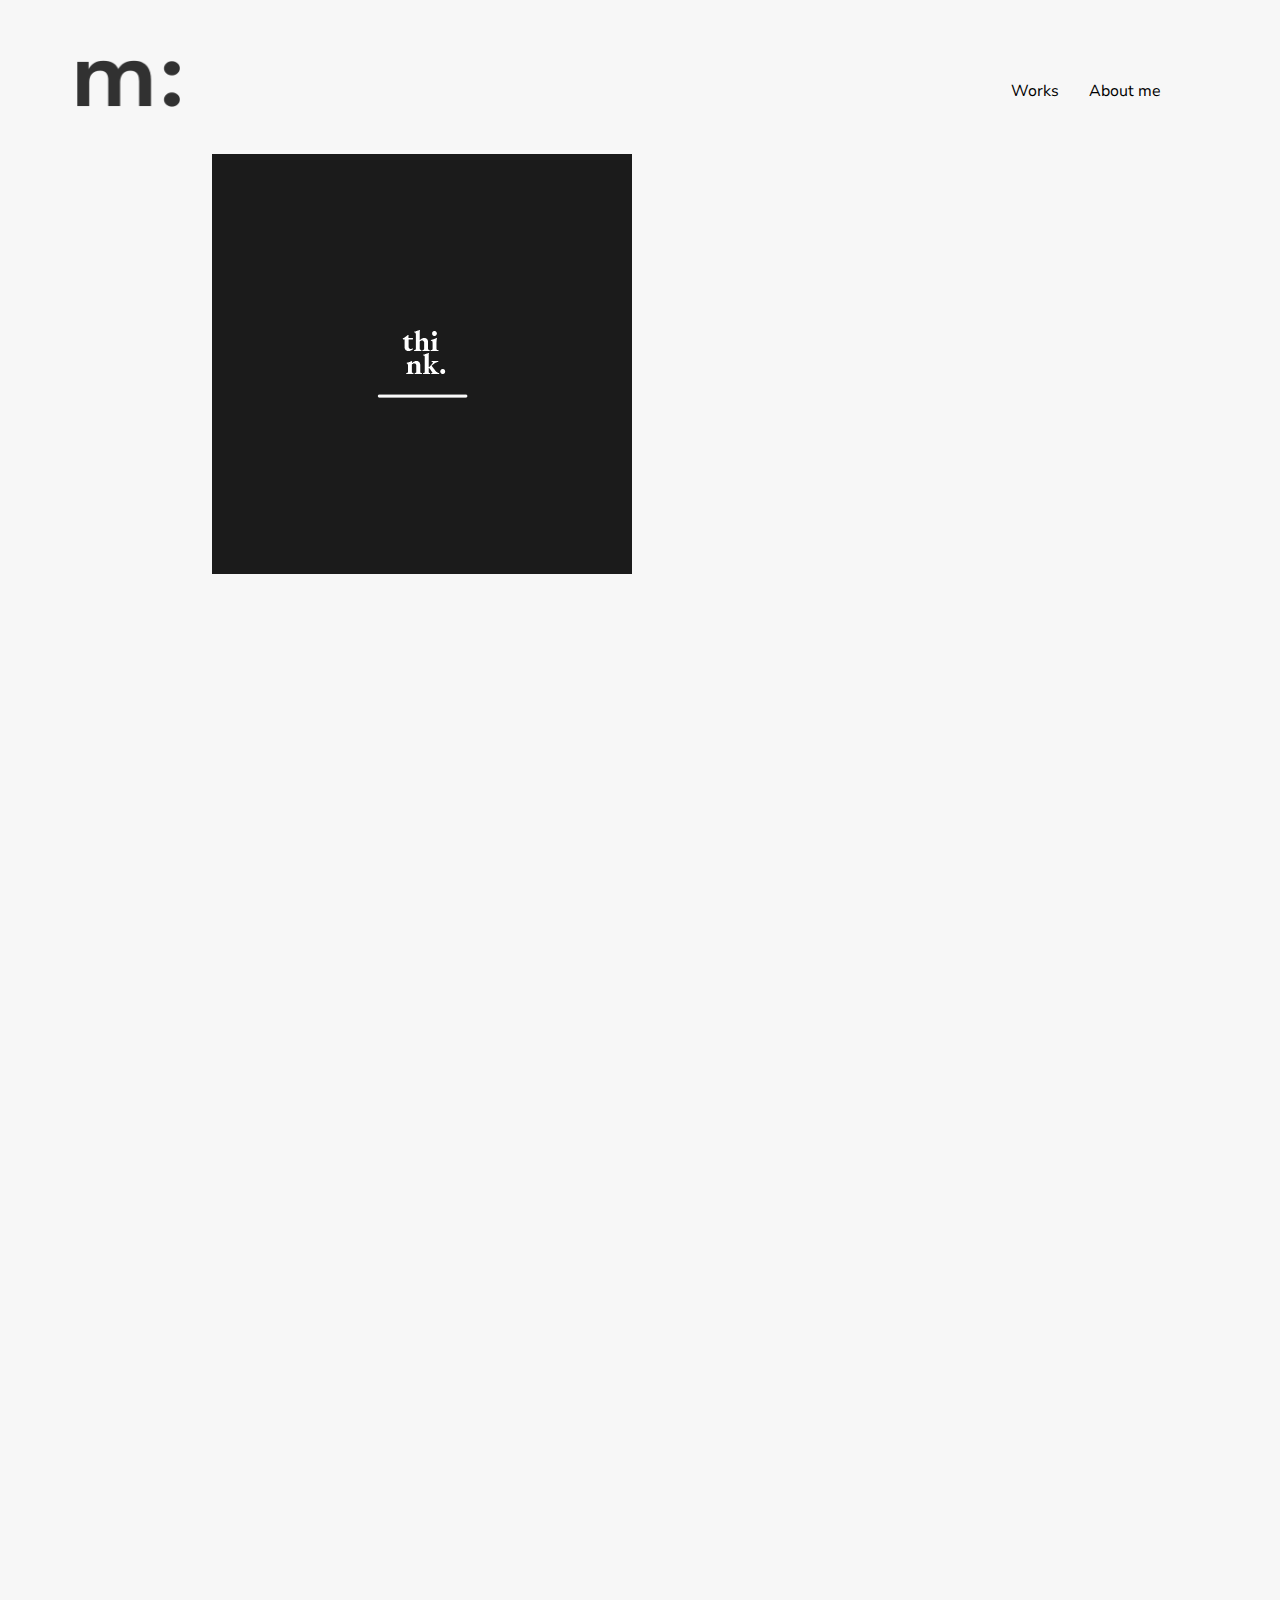
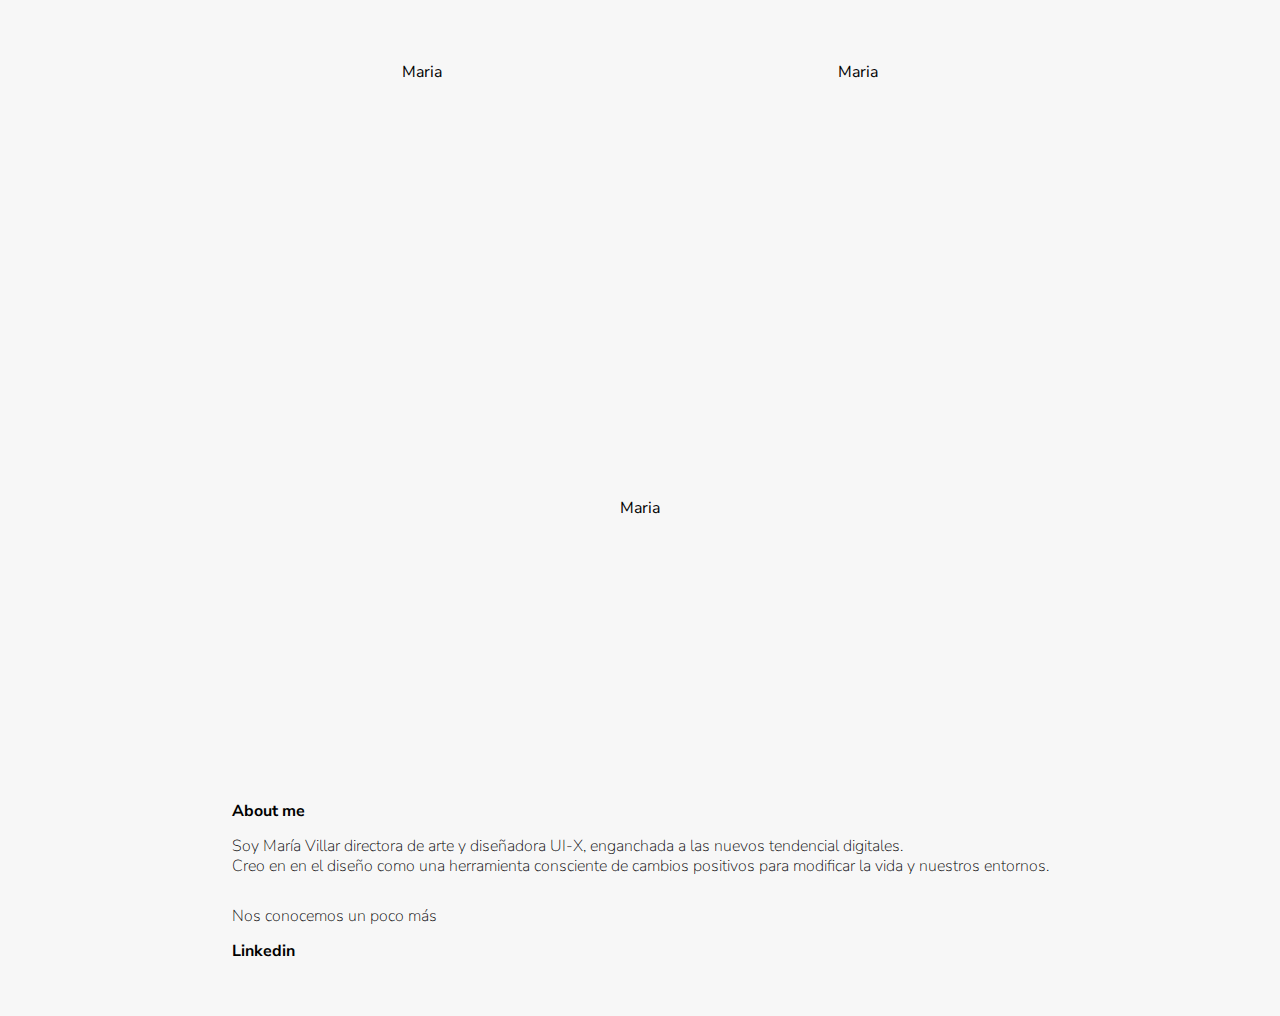
==== commit 7973590b: "WIP" ====
--- a/index.html
+++ b/index.html
@@ -38,13 +38,14 @@
 			<a class="box" id="box-img-1" href="project_1.html"></a>  	
 			<a class="box" id="box-img-2" href="project_1.html"></a>
 			<a class="box" id="box-img-3" href="project_1.html"></a>
+			<a class="box" id="box-img-4" href="project_1.html"></a>
+			<a class="box" id="box-img-5" href="project_1.html"></a>
+			<a class="box" id="box-img-6" href="project_1.html"></a>
 
 			<div class="box">Maria</div>
 			<div class="box">Maria</div>
 			<div class="box">Maria</div>
-			<div class="box">Maria</div>
-			<div class="box">Maria</div>
-			<div class="box">Maria</div>
+		
 		</div>
 		
 		
--- a/css/styles.css
+++ b/css/styles.css
@@ -8,6 +8,12 @@
 	scroll-behavior: smooth;
 }
 
+main {
+	display: flex;
+	flex-direction: column;
+	justify-content: center;
+	align-items: center;
+}
 
 a {
 	color: #000;
@@ -83,16 +89,15 @@
 }
 
 #container-boxes {
-	background-color: rgb(247, 247, 247);
 	display: flex;
 	flex-wrap: wrap;
 	justify-content: center;
 	padding: 0px 50px;
-	
+	text-decoration: none;
 }
 
 .box{
-	background: rgb(247, 247, 247);
+	
 	width: 400px;
 	height: 400px;
 	margin: 8px;
@@ -109,10 +114,36 @@
 	box-shadow: 5px 5px 20px rgba(202, 202, 202, 0.5)
 }
 
-#box-img-1,#box-img-2,#box-img-3 {
+#box-img-1{
 	background-image: url('../img/Think.png');
 	background-position: center;
-	text-decoration-color:rgb(230, 230, 230)
+}
+
+#box-img-2 {
+	background-image: url('../img/3.jpg');
+	background-position: center;
+}
+
+
+#box-img-3 {
+	background-image: url('../img/6.jpg');
+	background-position: center;
+}
+
+#box-img-4 {
+	background-image: url('../img/4.jpg');
+	background-position: center;
+}
+
+
+#box-img-5 {
+	background-image: url('../img/2_2.jpg');
+	background-position: center;
+}
+
+#box-img-6 {
+	background-image: url('../img/5.jpg');
+	background-position: center;
 }
 
 
@@ -176,8 +207,10 @@
 	
 }
 
-@media (max-width:375px){
-}
+/* @media (max-width:375px){
+} */
+
+
 
 .container-conocernos {
 margin-top: 30px;
@@ -188,18 +221,19 @@
 
 }
 
-.container-main {
+/* .container-main {
 display: flex;
 flex-direction: column;
 padding: 10px 10px;
 width: 100%;
-}
+} */
 
 .container-boxes {
-display: flex;
-height: fit-content;
-margin-left: 80px;
-margin-right: 80px;
+	display: flex;
+	height: fit-content;
+	justify-content: center;
+	margin-left: 80px;
+	margin-right: 80px;
 }
 
 .container-boxes-texto1 {
@@ -243,7 +277,18 @@
 
 }
 
-
-
-
-
+@media screen and (min-width:1440px) {
+	#container-boxes{
+		max-width: 1310px;
+	}	
+}
+
+#box-img-T {
+	background-image: url('../img/T_1.jpg');
+	background-position: center;
+	background-size: cover;
+}
+
+
+
+
